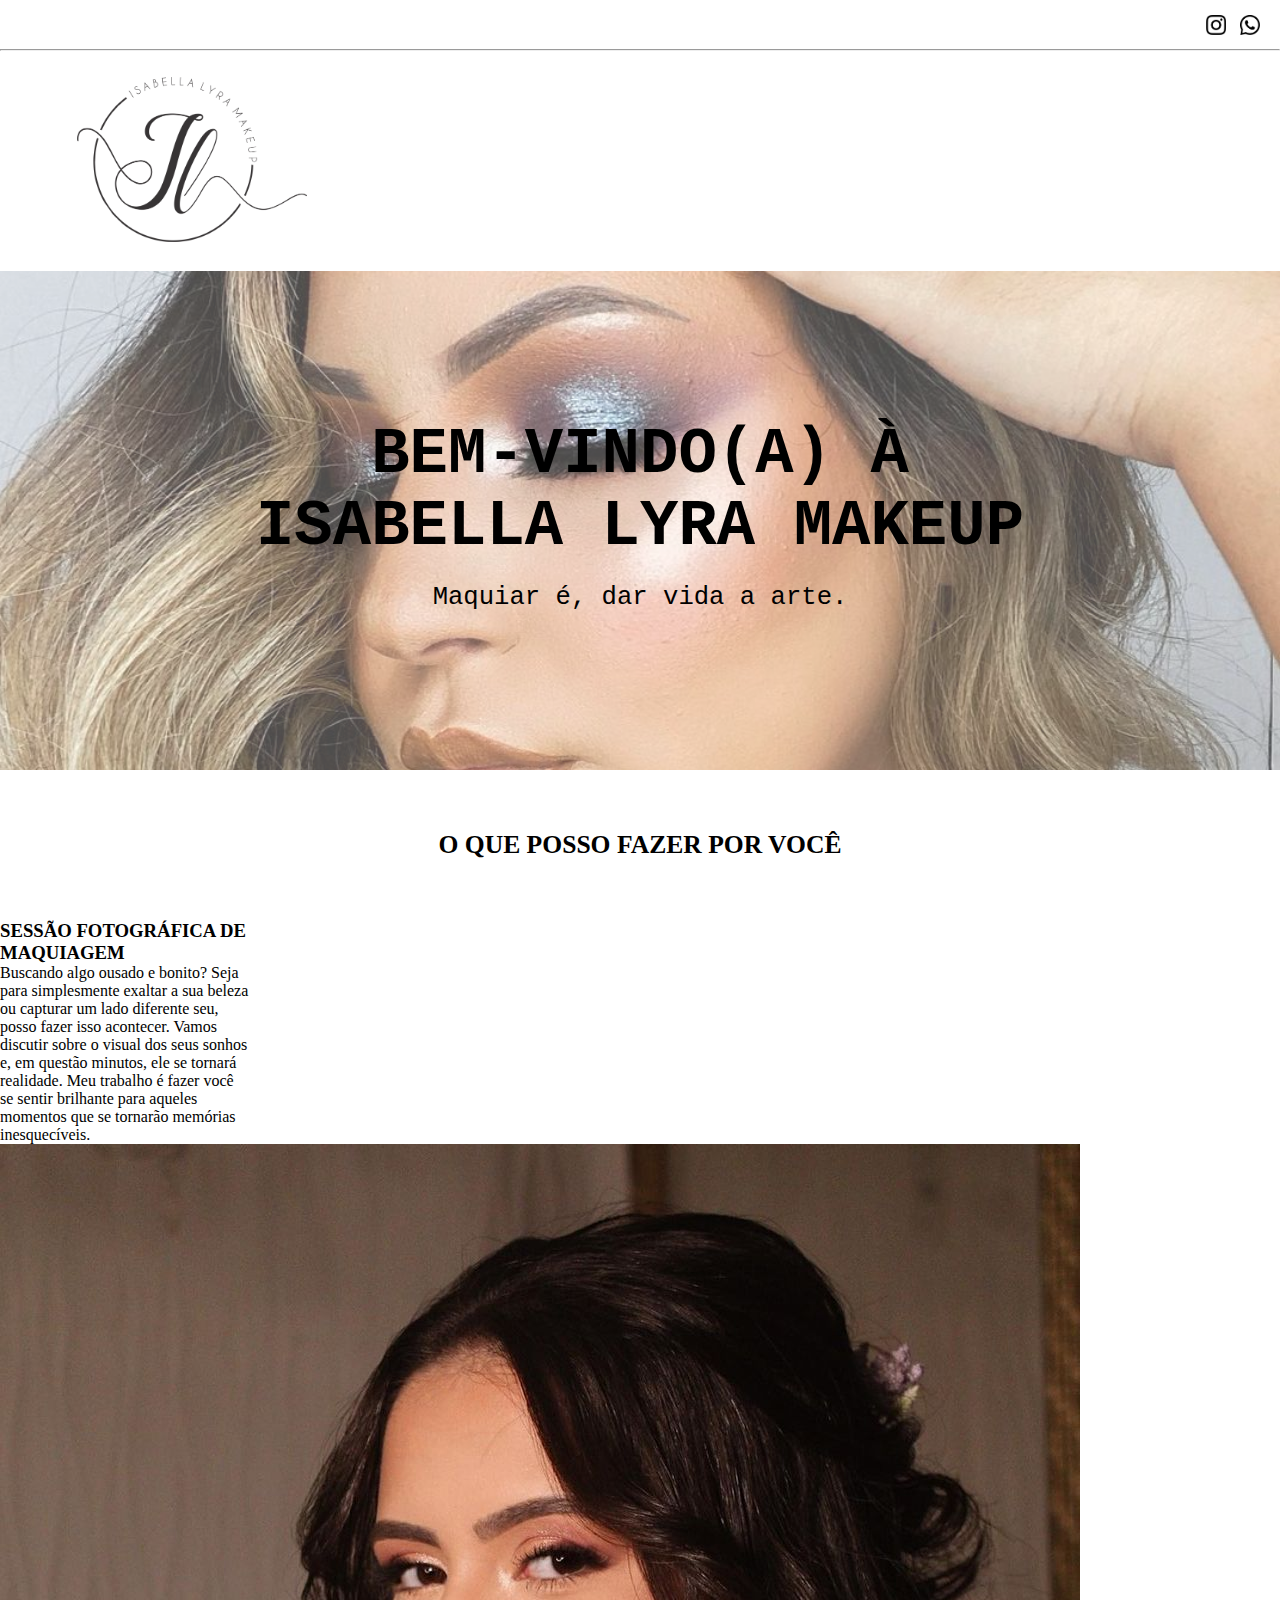
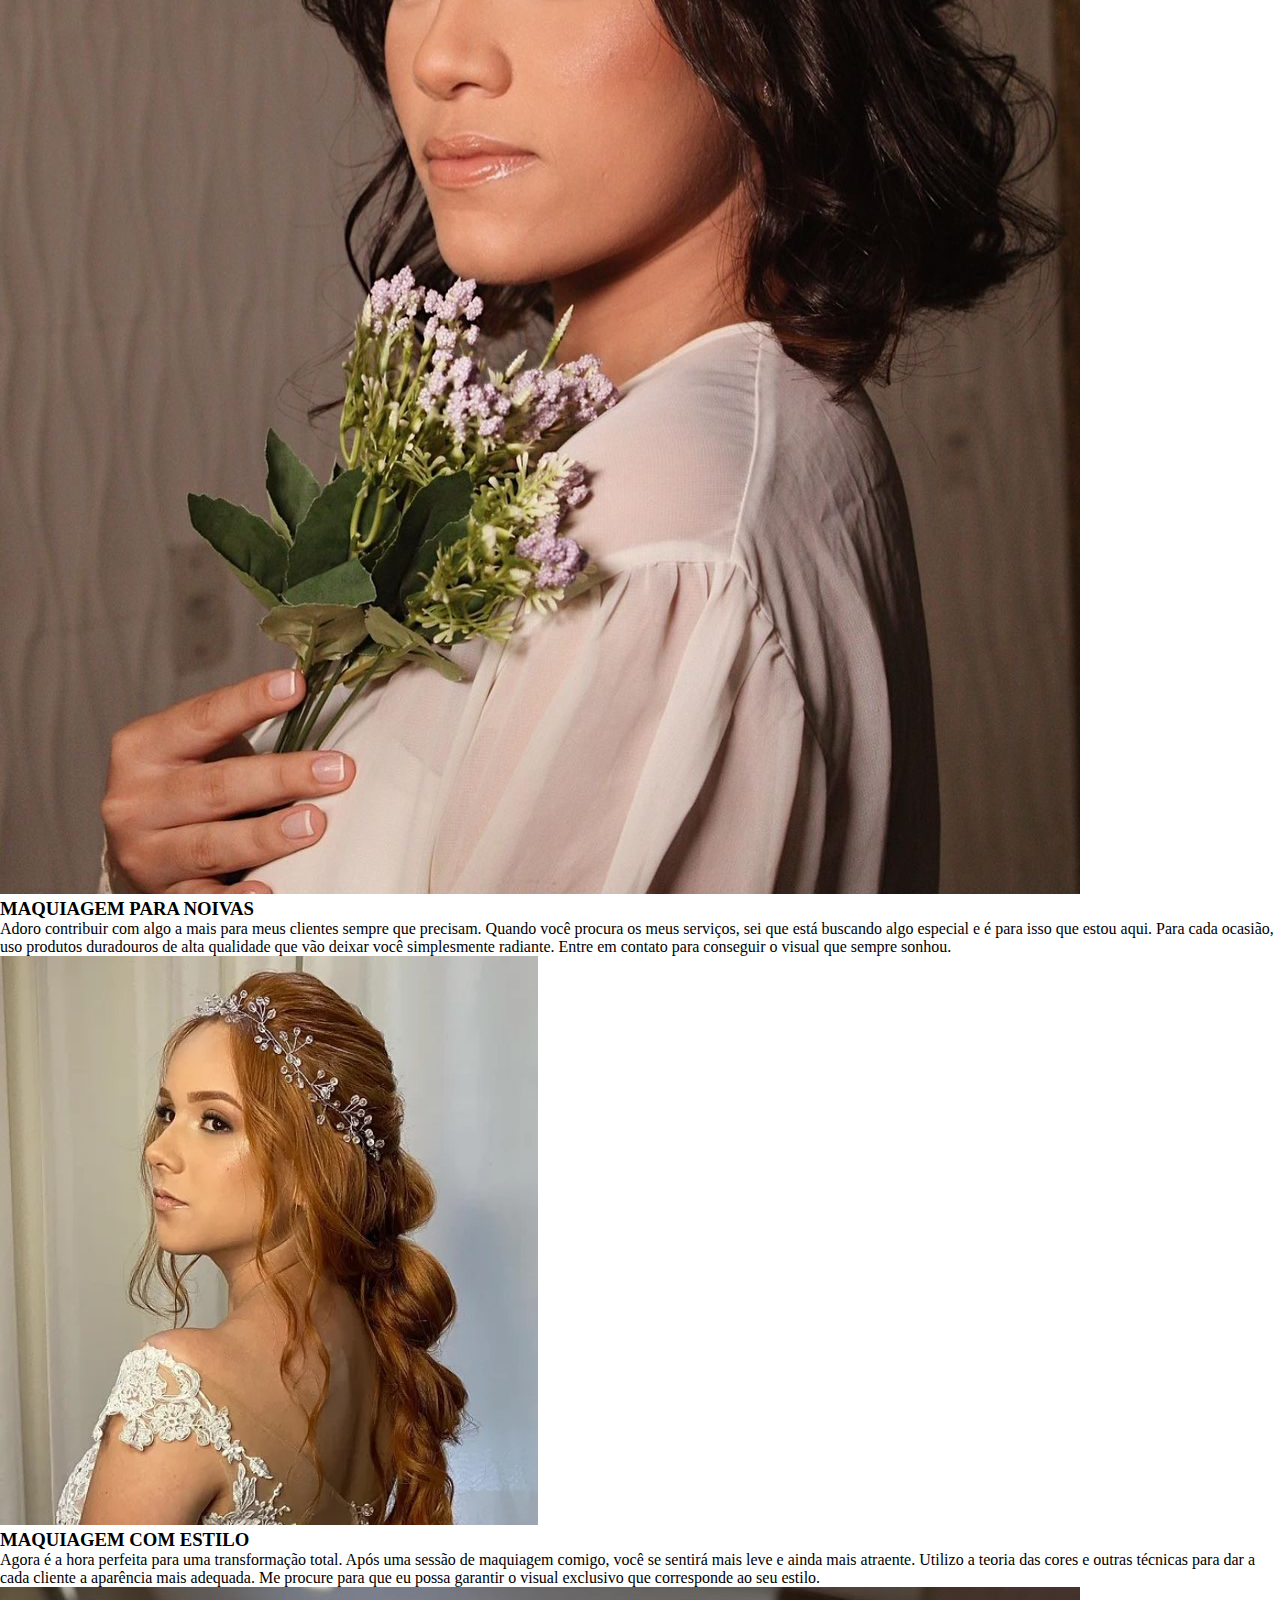
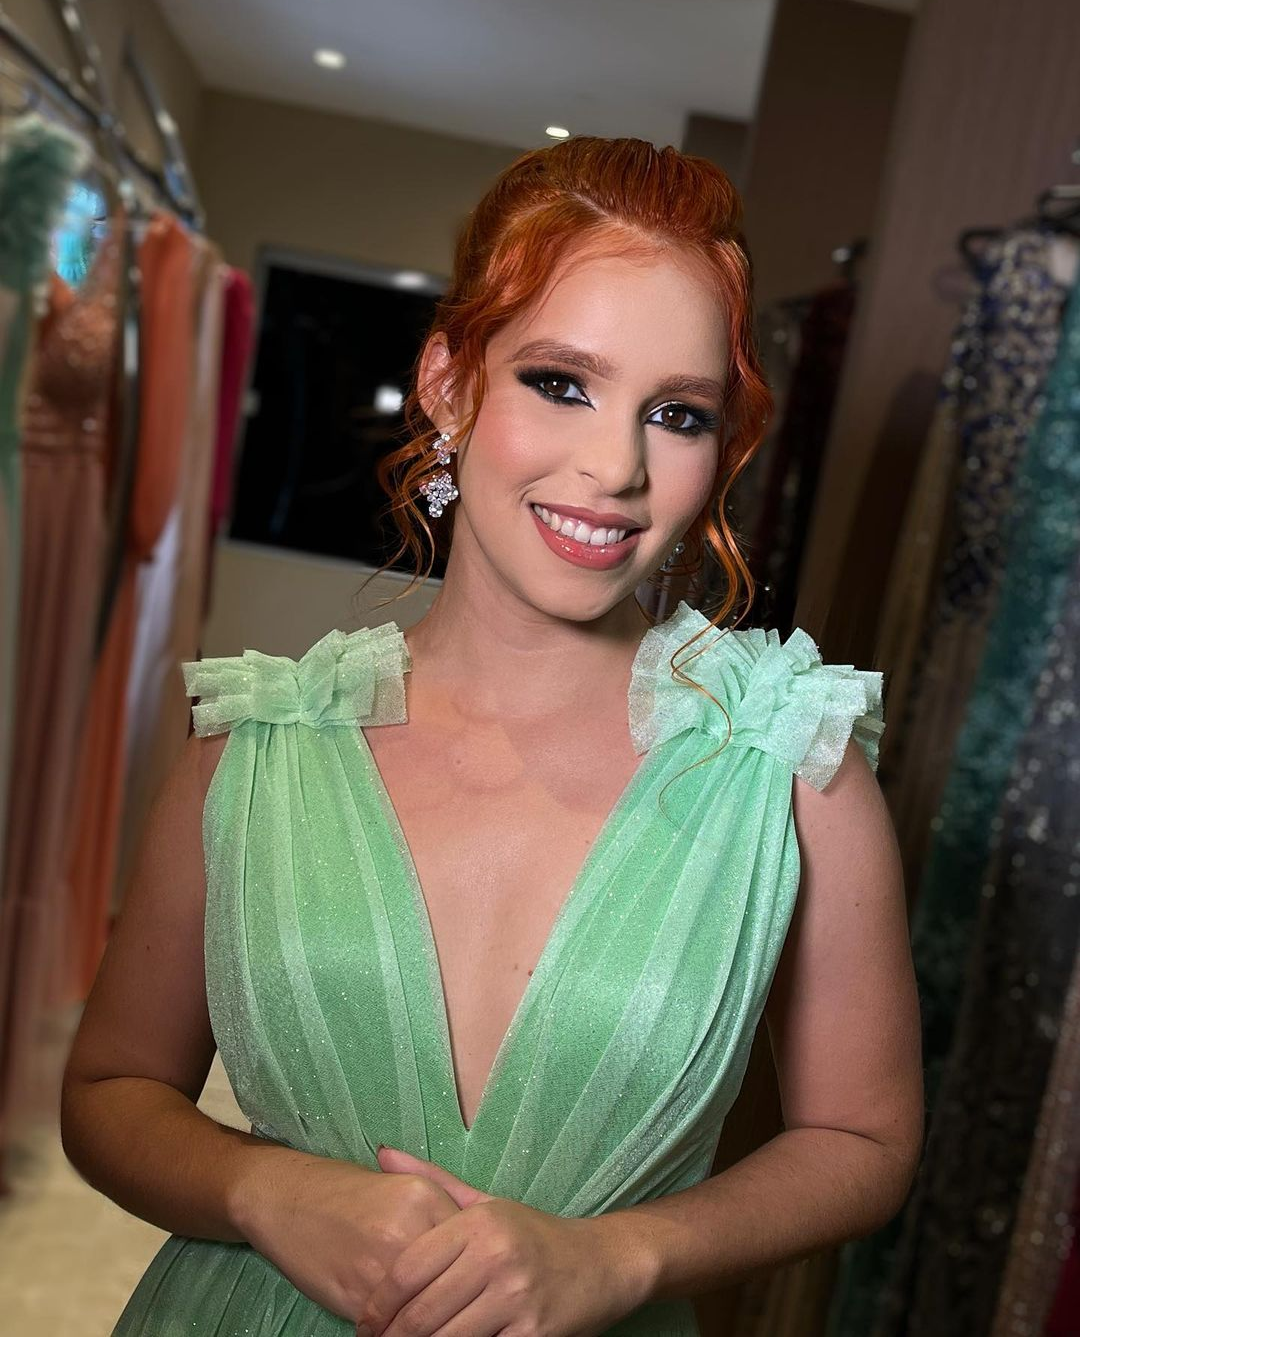
==== index.html @ 8fba2276 "Adicionando arquivos do site" ====
<!DOCTYPE html>
<html lang="pt-BR">
<head>
    <meta charset="UTF-8">
    <meta http-equiv="X-UA-Compatible" content="IE=edge">
    <meta name="viewport" content="width=., initial-scale=1.0">
    <title>Isabella Lyra Makeup</title>
    <link rel="stylesheet" href="/assets/style.css">
</head>
<body>

        <div class="navegacao">
            <a href="https://www.instagram.com/isabellalyramakeup/"><img src="/images/logo-instagram.png" width="20" height="20" alt="logo do instagram"></a>
            <a href="https://api.whatsapp.com/send/?phone=5581986825827&text&type=phone_number&app_absent=0"> <img src="/images/logo-whatsapp.png" width="20" height="20" alt="logo do whatsapp"></a>
        </div>
    
        

        <div>
            <hr>
            <img src="/images/LOGO8.png"  id="logo" alt="Isabella Lyra">
        </div>
        
        <div class="bemvindo">
            <img style="opacity: 70%;" src="/images/imagem1.jpg" alt="maquiagem">
                <div class="textobemvindo">
                    <h1 style="font-size: max(16px, 5vw); margin: 0;" class="textobemvindo">BEM-VINDO(A) À <br> ISABELLA LYRA MAKEUP</h1>
                    <P style="font-size: max(8px, 2vw); margin: 0;" class="textobemvindo">Maquiar é, dar vida a arte.</P>
                </div>
        </div>

        <div class="servicos">
            <div class="titulo">
                <h2 style="font-size: max(8px, 2vw); margin: 0;">O QUE POSSO FAZER POR VOCÊ</h2>
            </div>

            <section class="servico1">
                <div class="servico1-texto">
                    <h3>SESSÃO FOTOGRÁFICA DE MAQUIAGEM</h3>
                    <p>Buscando algo ousado e bonito? Seja para simplesmente exaltar a sua beleza ou capturar um lado diferente seu, posso fazer isso acontecer. Vamos discutir sobre o visual dos seus sonhos e, em questão minutos, ele se tornará realidade. Meu trabalho é fazer você se sentir brilhante para aqueles momentos que se tornarão memórias inesquecíveis.</p>
                </div>
                <div class="servico1-img">
                    <img src="/images/imagem-servico1.jpg" alt="Maquiagem para sessão fotográfica">
                </div>
                </section>

            <section class="servico2">
                <h3>MAQUIAGEM PARA NOIVAS</h3>
                <p>Adoro contribuir com algo a mais para meus clientes sempre que precisam. Quando você procura os meus serviços, sei que está buscando algo especial e é para isso que estou aqui. Para cada ocasião, uso produtos duradouros de alta qualidade que vão deixar você simplesmente radiante. Entre em contato para conseguir o visual que sempre sonhou.</p>
                <img src="/images/imagem-servico2.jpg" alt="Maquiagem para noivas">
            </section>

            <section class="servico3">
                <h3>MAQUIAGEM COM ESTILO</h3>
                <p>Agora é a hora perfeita para uma transformação total. Após uma sessão de maquiagem comigo, você se sentirá mais leve e ainda mais atraente. Utilizo a teoria das cores e outras técnicas para dar a cada cliente a aparência mais adequada. Me procure para que eu possa garantir o visual exclusivo que corresponde ao seu estilo.</p>
                <img src="/images/imagem-servico3.jpg" alt="Maquiagem com estilo">
            </section>            

        </div>

</body>


<script src="/assets/script.js"></script>
</html>
---- assets/style.css ----
*{
    margin: 0;
    padding: 0;
    box-sizing: border-box;
}
body {
    display: flex;
    flex-direction: column;
}

.navegacao {
    margin-left: auto;
    margin-top: 15px;
    margin-right: 15px;
    margin-bottom: 10px;
}

a {
    margin: 5px;
}

#logo {
    margin: 2% 0 2% 6% ; 
    width: 18%;
    height: 18%;
}

.bemvindo img {
    width: 100%;
    position: absolute;
    z-index: -1;
} 

.textobemvindo {
    margin: 10% 0 10% 0;
    padding: 10px;
    font-family: 'Courier New', Courier, monospace;
    text-align: center;
    z-index: 2;
}

.servicos{
    margin: 10px 0 10px 0;
    background-color: rgb(255, 255, 255);
}

.servicos > .titulo {
    margin: 60px;
    text-align: center;
}

/*
.servico1 {
    flex-direction: row;
}*/

.servico1-texto {
    width: 250px;
}

.servico1-img {
    width: 250px;
}
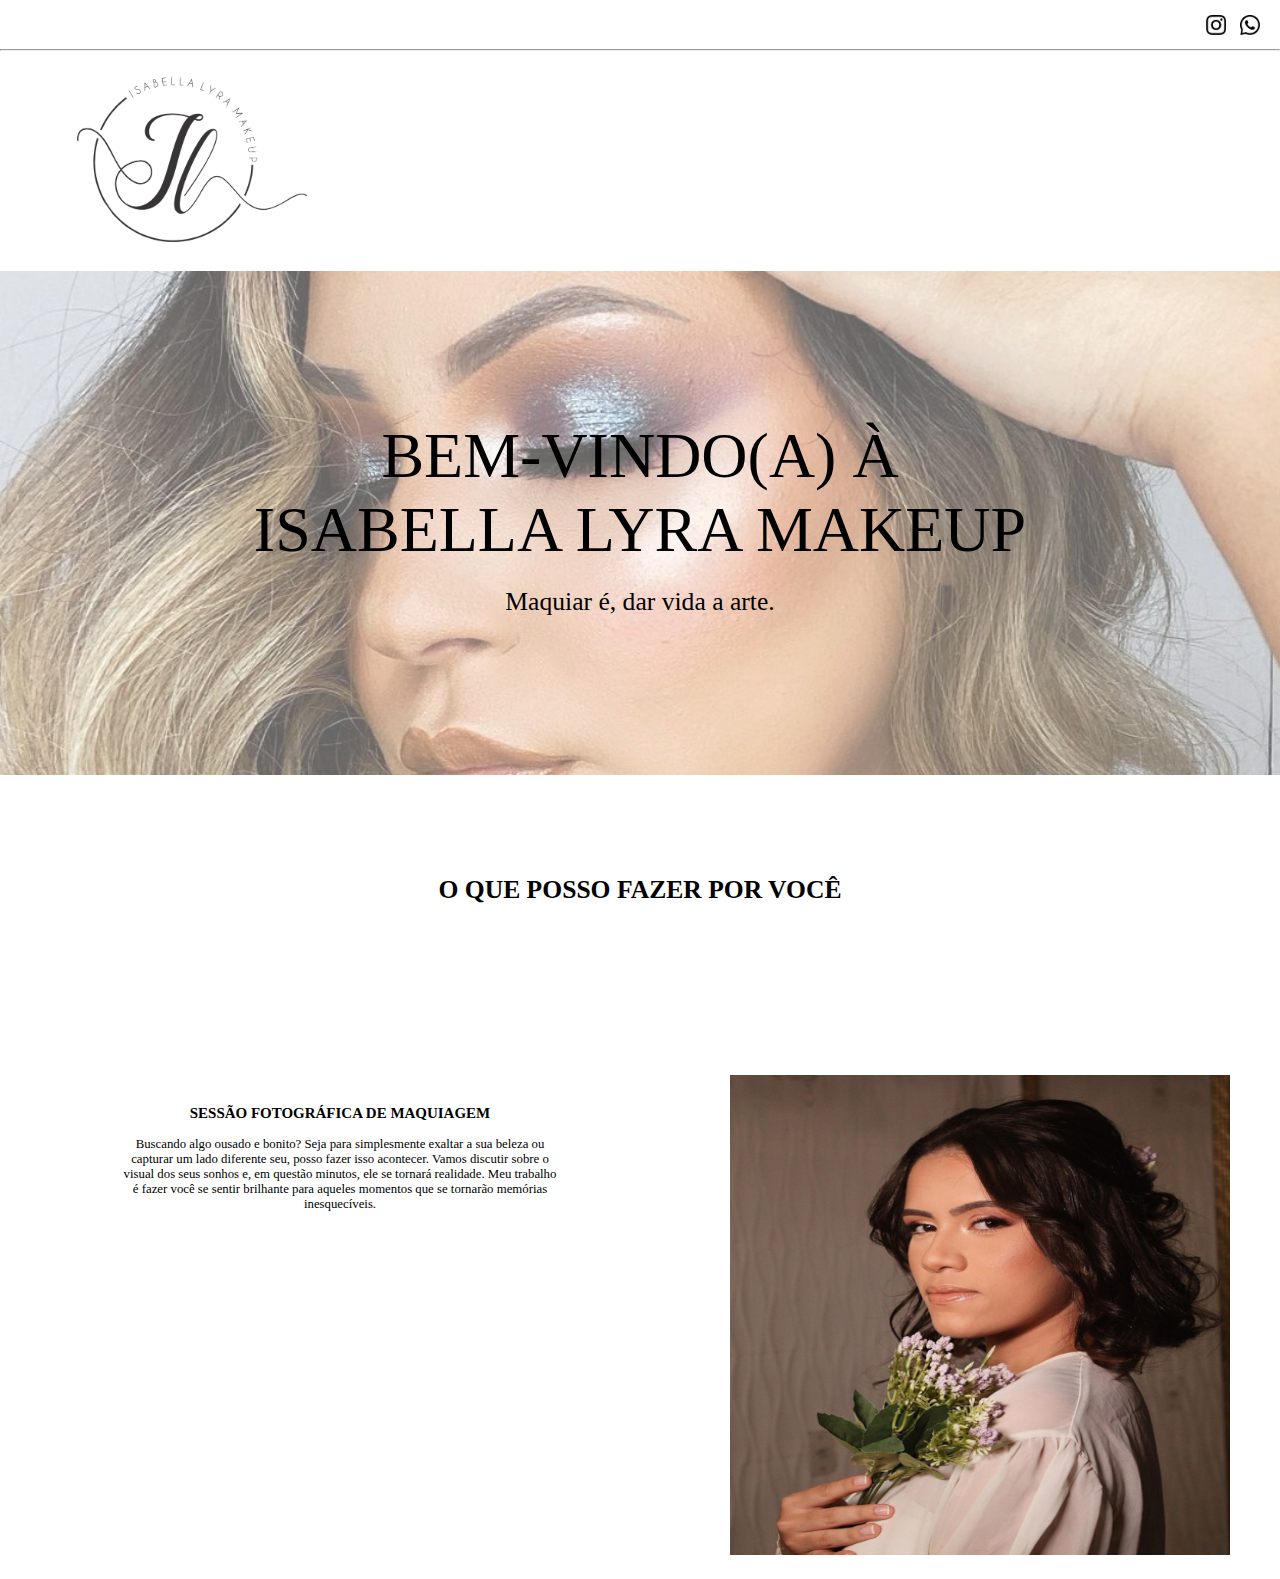
==== commit cc8c20eb: "Ajustando tamanho das imagens" ====
--- a/index.html
+++ b/index.html
@@ -22,7 +22,7 @@
         </div>
         
         <div class="bemvindo">
-            <img style="opacity: 70%;" src="/images/imagem1.jpg" alt="maquiagem">
+            <img style="opacity: 60%;" src="/images/imagem1.jpg" alt="maquiagem">
                 <div class="textobemvindo">
                     <h1 style="font-size: max(16px, 5vw); margin: 0;" class="textobemvindo">BEM-VINDO(A) À <br> ISABELLA LYRA MAKEUP</h1>
                     <P style="font-size: max(8px, 2vw); margin: 0;" class="textobemvindo">Maquiar é, dar vida a arte.</P>
@@ -34,16 +34,23 @@
                 <h2 style="font-size: max(8px, 2vw); margin: 0;">O QUE POSSO FAZER POR VOCÊ</h2>
             </div>
 
-            <section class="servico1">
+            <div class="servico1">
                 <div class="servico1-texto">
-                    <h3>SESSÃO FOTOGRÁFICA DE MAQUIAGEM</h3>
-                    <p>Buscando algo ousado e bonito? Seja para simplesmente exaltar a sua beleza ou capturar um lado diferente seu, posso fazer isso acontecer. Vamos discutir sobre o visual dos seus sonhos e, em questão minutos, ele se tornará realidade. Meu trabalho é fazer você se sentir brilhante para aqueles momentos que se tornarão memórias inesquecíveis.</p>
+                    <h3>
+                        SESSÃO FOTOGRÁFICA DE MAQUIAGEM
+                    </h3>
+                    <br>
+                    <p>
+                        Buscando algo ousado e bonito? Seja para simplesmente exaltar a sua beleza ou capturar um lado diferente seu, posso fazer isso acontecer. 
+                        Vamos discutir sobre o visual dos seus sonhos e, em questão minutos, ele se tornará realidade. 
+                        Meu trabalho é fazer você se sentir brilhante para aqueles momentos que se tornarão memórias inesquecíveis.
+                    </p>
                 </div>
                 <div class="servico1-img">
-                    <img src="/images/imagem-servico1.jpg" alt="Maquiagem para sessão fotográfica">
+                    <img src="/images/imagem-servico1.jpg" alt="Maquiagem para sessão fotográfica";>
                 </div>
-                </section>
-
+            </div>
+<!-- 
             <section class="servico2">
                 <h3>MAQUIAGEM PARA NOIVAS</h3>
                 <p>Adoro contribuir com algo a mais para meus clientes sempre que precisam. Quando você procura os meus serviços, sei que está buscando algo especial e é para isso que estou aqui. Para cada ocasião, uso produtos duradouros de alta qualidade que vão deixar você simplesmente radiante. Entre em contato para conseguir o visual que sempre sonhou.</p>
@@ -54,7 +61,7 @@
                 <h3>MAQUIAGEM COM ESTILO</h3>
                 <p>Agora é a hora perfeita para uma transformação total. Após uma sessão de maquiagem comigo, você se sentirá mais leve e ainda mais atraente. Utilizo a teoria das cores e outras técnicas para dar a cada cliente a aparência mais adequada. Me procure para que eu possa garantir o visual exclusivo que corresponde ao seu estilo.</p>
                 <img src="/images/imagem-servico3.jpg" alt="Maquiagem com estilo">
-            </section>            
+            </section>     -->        
 
         </div>
 
--- a/assets/style.css
+++ b/assets/style.css
@@ -3,6 +3,7 @@
     padding: 0;
     box-sizing: border-box;
 }
+
 body {
     display: flex;
     flex-direction: column;
@@ -34,7 +35,8 @@
 .textobemvindo {
     margin: 10% 0 10% 0;
     padding: 10px;
-    font-family: 'Courier New', Courier, monospace;
+    font-family:serif;
+    font-weight: 10;
     text-align: center;
     z-index: 2;
 }
@@ -42,22 +44,43 @@
 .servicos{
     margin: 10px 0 10px 0;
     background-color: rgb(255, 255, 255);
+    flex-direction: row;
 }
 
 .servicos > .titulo {
-    margin: 60px;
+    margin: 100px;
     text-align: center;
+    font-size: max(16px, 5vw);
 }
 
-/*
 .servico1 {
+    display: flex;
     flex-direction: row;
-}*/
+    text-align: center;
+    height: auto;
+    width: 100%;
+    height: 520px;
+    margin: 20px;
+}
 
 .servico1-texto {
-    width: 250px;
+    font-size: max(6px, 1vw);
+    width: 50%;
+    padding: 100px;
+}
+
+.servico1-texto p {
+    width: 100%;
 }
 
 .servico1-img {
-    width: 250px;
+    padding: 50px;
+    width: 50%;
+}
+
+.servico1-img img {
+    position: relative;
+    padding: 20px;
+    width: 100%;
+    height: 520px;
 }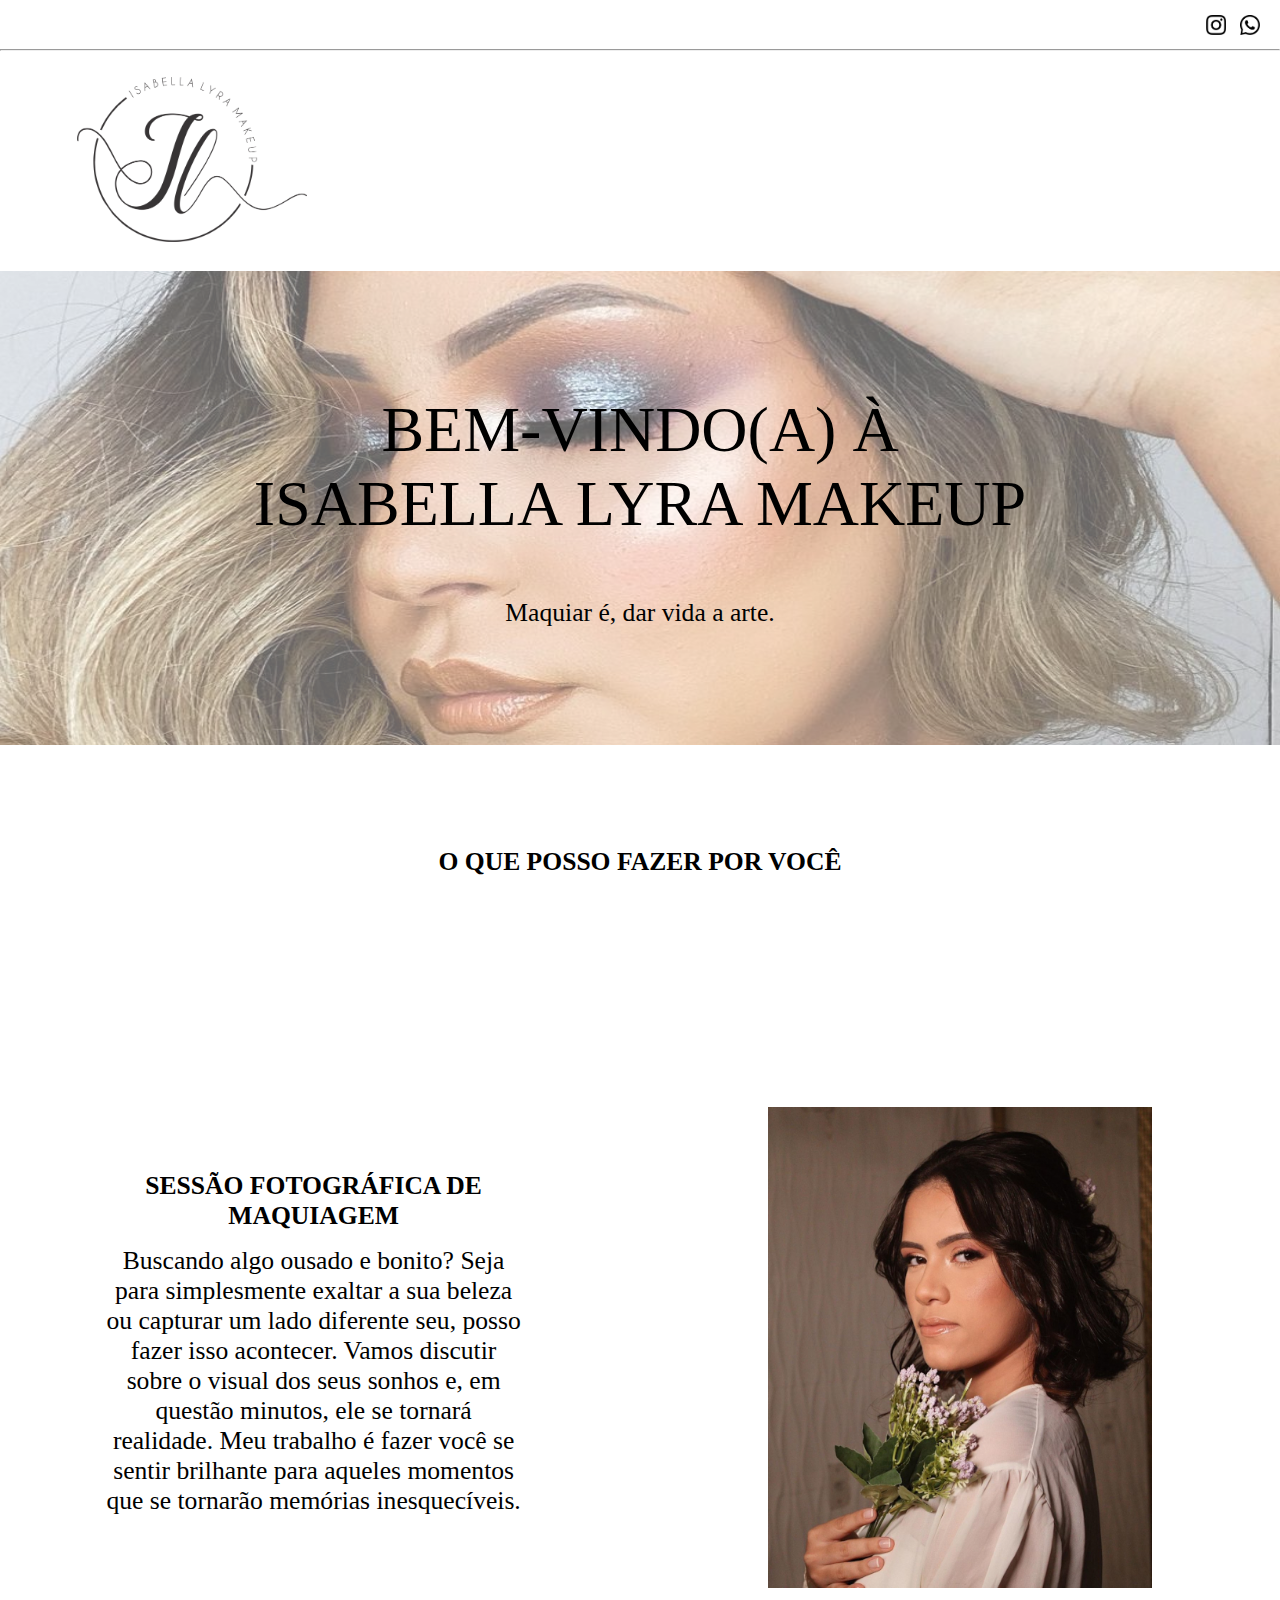
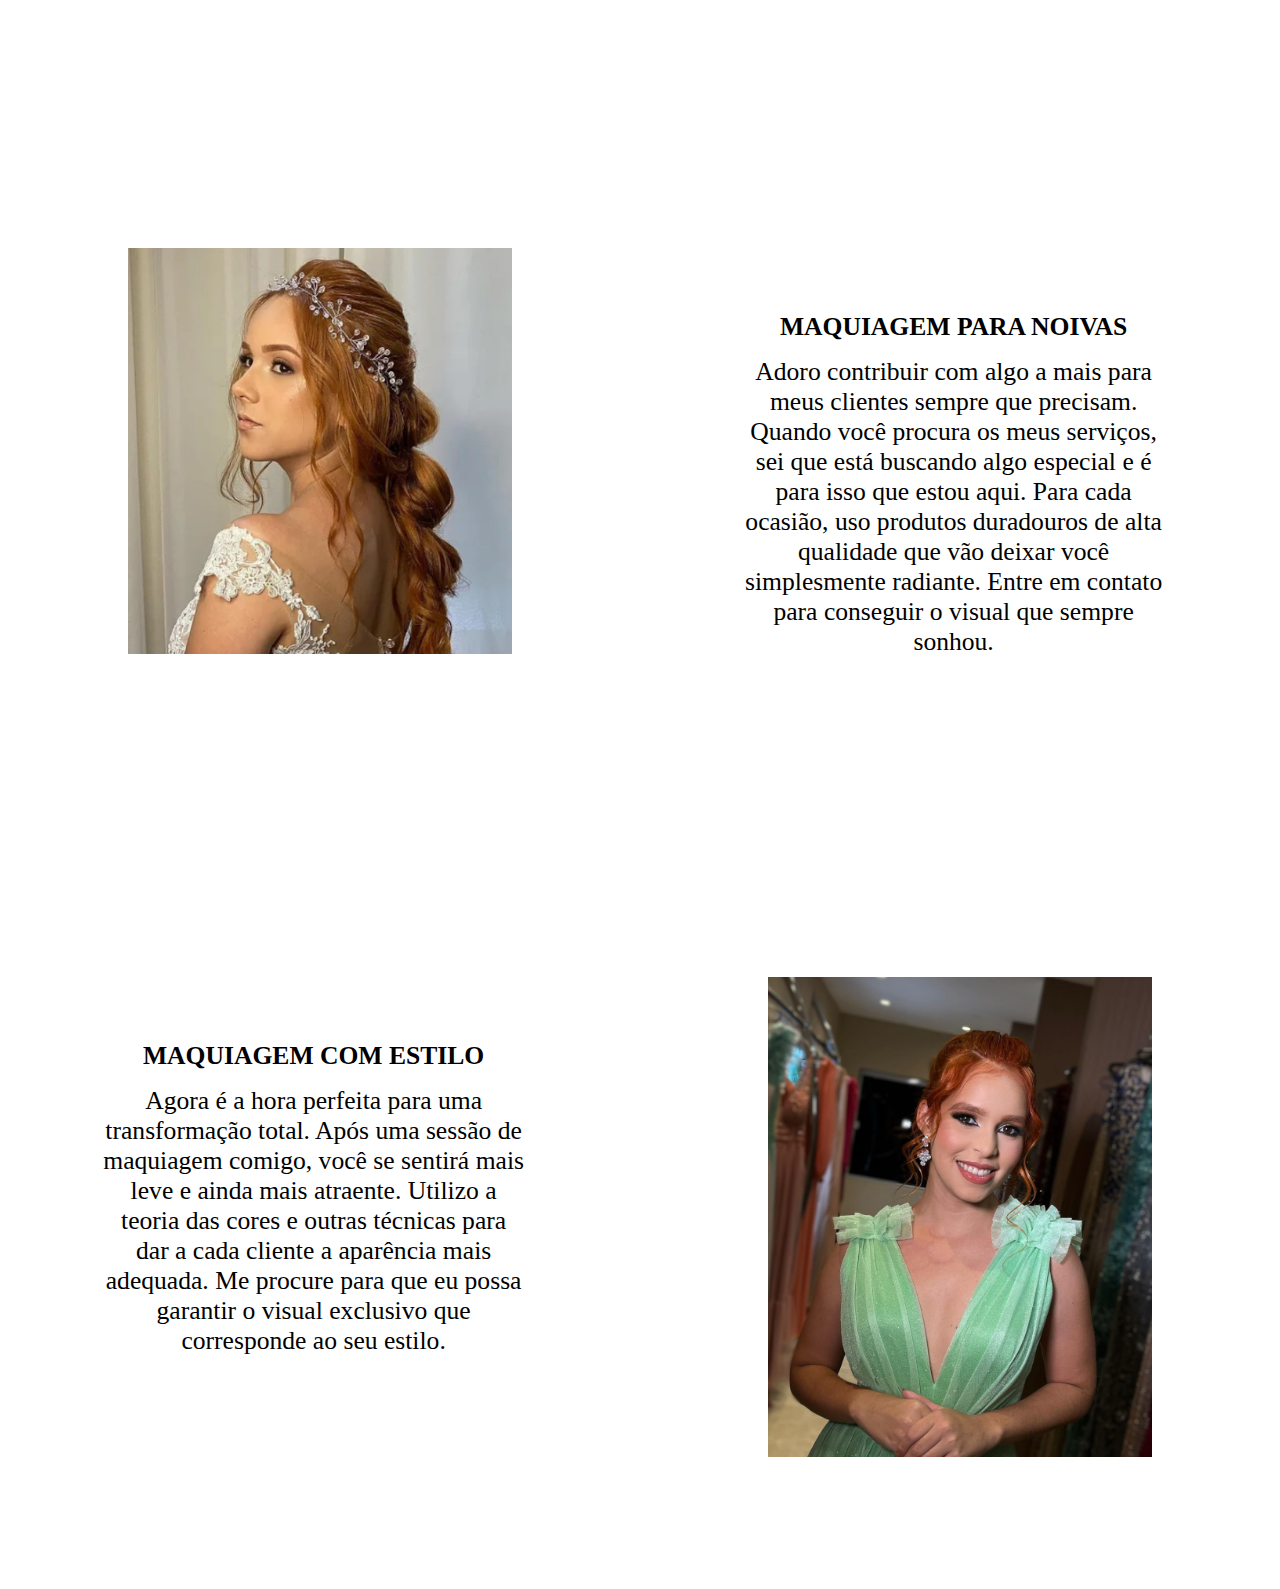
==== commit b769adf7: "ajustando seção de serviços" ====
--- a/index.html
+++ b/index.html
@@ -24,8 +24,8 @@
         <div class="bemvindo">
             <img style="opacity: 60%;" src="/images/imagem1.jpg" alt="maquiagem">
                 <div class="textobemvindo">
-                    <h1 style="font-size: max(16px, 5vw); margin: 0;" class="textobemvindo">BEM-VINDO(A) À <br> ISABELLA LYRA MAKEUP</h1>
-                    <P style="font-size: max(8px, 2vw); margin: 0;" class="textobemvindo">Maquiar é, dar vida a arte.</P>
+                    <h1 style="font-size: max(16px, 5vw);" class="textobemvindo">BEM-VINDO(A) À <br> ISABELLA LYRA MAKEUP</h1>
+                    <P style="font-size: max(8px, 2vw);" class="textobemvindo">Maquiar é, dar vida a arte.</P>
                 </div>
         </div>
 
@@ -50,18 +50,41 @@
                     <img src="/images/imagem-servico1.jpg" alt="Maquiagem para sessão fotográfica";>
                 </div>
             </div>
-<!-- 
+
             <section class="servico2">
-                <h3>MAQUIAGEM PARA NOIVAS</h3>
-                <p>Adoro contribuir com algo a mais para meus clientes sempre que precisam. Quando você procura os meus serviços, sei que está buscando algo especial e é para isso que estou aqui. Para cada ocasião, uso produtos duradouros de alta qualidade que vão deixar você simplesmente radiante. Entre em contato para conseguir o visual que sempre sonhou.</p>
-                <img src="/images/imagem-servico2.jpg" alt="Maquiagem para noivas">
+                <div class="servico2-texto">
+                    <h3>
+                        MAQUIAGEM PARA NOIVAS
+                    </h3>
+                    <br>
+                    <p>Adoro contribuir com algo a mais para meus clientes sempre que precisam. 
+                        Quando você procura os meus serviços, sei que está buscando algo especial e é para isso que estou aqui. 
+                        Para cada ocasião, uso produtos duradouros de alta qualidade que vão deixar você simplesmente radiante. 
+                        Entre em contato para conseguir o visual que sempre sonhou.
+                    </p>
+                </div>
+                <div class="servico2-img">
+                    <img src="/images/imagem-servico2.jpg" alt="Maquiagem para noivas">
+                </div>
             </section>
 
             <section class="servico3">
-                <h3>MAQUIAGEM COM ESTILO</h3>
-                <p>Agora é a hora perfeita para uma transformação total. Após uma sessão de maquiagem comigo, você se sentirá mais leve e ainda mais atraente. Utilizo a teoria das cores e outras técnicas para dar a cada cliente a aparência mais adequada. Me procure para que eu possa garantir o visual exclusivo que corresponde ao seu estilo.</p>
-                <img src="/images/imagem-servico3.jpg" alt="Maquiagem com estilo">
-            </section>     -->        
+                <div class="servico3-texto">
+                    <h3>
+                        MAQUIAGEM COM ESTILO
+                    </h3>
+                    <br>
+                    <p>Agora é a hora perfeita para uma transformação total. 
+                        Após uma sessão de maquiagem comigo, você se sentirá mais leve e ainda mais atraente. 
+                        Utilizo a teoria das cores e outras técnicas para dar a cada cliente a aparência mais adequada. 
+                        Me procure para que eu possa garantir o visual exclusivo que corresponde ao seu estilo.
+                    </p>
+                </div>
+
+                <div class="servico3-img">
+                    <img src="/images/imagem-servico3.jpg" alt="Maquiagem com estilo">
+                </div>
+            </section>    
 
         </div>
 
--- a/assets/style.css
+++ b/assets/style.css
@@ -26,29 +26,37 @@
     height: 18%;
 }
 
+.bemvindo {
+    display: flex;
+    flex-direction: column;
+    text-align: center;
+    width: 100%;
+    height: max(140px, 37vw);
+}
+
 .bemvindo img {
-    width: 100%;
     position: absolute;
     z-index: -1;
+    width: 100%;
+    height: max(140px, 37vw);
 } 
 
 .textobemvindo {
-    margin: 10% 0 10% 0;
-    padding: 10px;
+    position: relative;
+    text-align: center;
     font-family:serif;
     font-weight: 10;
-    text-align: center;
     z-index: 2;
+    margin: 5%;
 }
 
 .servicos{
-    margin: 10px 0 10px 0;
     background-color: rgb(255, 255, 255);
     flex-direction: row;
 }
 
 .servicos > .titulo {
-    margin: 100px;
+    margin: 8%;
     text-align: center;
     font-size: max(16px, 5vw);
 }
@@ -57,30 +65,93 @@
     display: flex;
     flex-direction: row;
     text-align: center;
-    height: auto;
     width: 100%;
-    height: 520px;
-    margin: 20px;
 }
 
 .servico1-texto {
     font-size: max(6px, 1vw);
+    font-family: serif;
+    font-weight:200 ;
     width: 50%;
-    padding: 100px;
+    padding: 15% 9% 15% 8%;
 }
 
+.servico1-texto h3 {
+    width: 100%;
+    font-size: max(6px, 2vw);
+}
 .servico1-texto p {
+    width: 100%;
+    font-size: max(6px, 2vw);
+}
+
+.servico1-img {
+    width: 50%;
+    padding: max(35px, 10vw);
+}
+
+.servico1-img img {
     width: 100%;
 }
 
-.servico1-img {
-    padding: 50px;
-    width: 50%;
+.servico2 {
+    display: flex;
+    flex-direction: row-reverse;
+    text-align: center;
+    width: 100%;
 }
 
-.servico1-img img {
-    position: relative;
-    padding: 20px;
+.servico2-texto {
+    font-size: max(6px, 1vw);
+    width: 50%;
+    padding: 15% 9% 15% 8%;
+}
+
+.servico2-texto h3 {
     width: 100%;
-    height: 520px;
+    font-size: max(6px, 2vw);
+}
+.servico2-texto p {
+    width: 100%;
+    font-size: max(6px, 2vw);
+}
+
+.servico2-img {
+    width: 50%;
+    padding: max(35px, 10vw);
+}
+
+.servico2-img img {
+    width: 100%;
+}
+
+.servico3 {
+    display: flex;
+    flex-direction: row;
+    text-align: center;
+    width: 100%;
+}
+
+.servico3-texto {
+    font-size: max(6px, 1vw);
+    width: 50%;
+    padding: 15% 9% 15% 8%;
+}
+
+.servico3-texto h3 {
+    width: 100%;
+    font-size: max(6px, 2vw);
+}
+.servico3-texto p {
+    width: 100%;
+    font-size: max(6px, 2vw);
+}
+
+.servico3-img {
+    width: 50%;
+    padding: max(35px, 10vw);
+}
+
+.servico3-img img {
+    width: 100%;
 }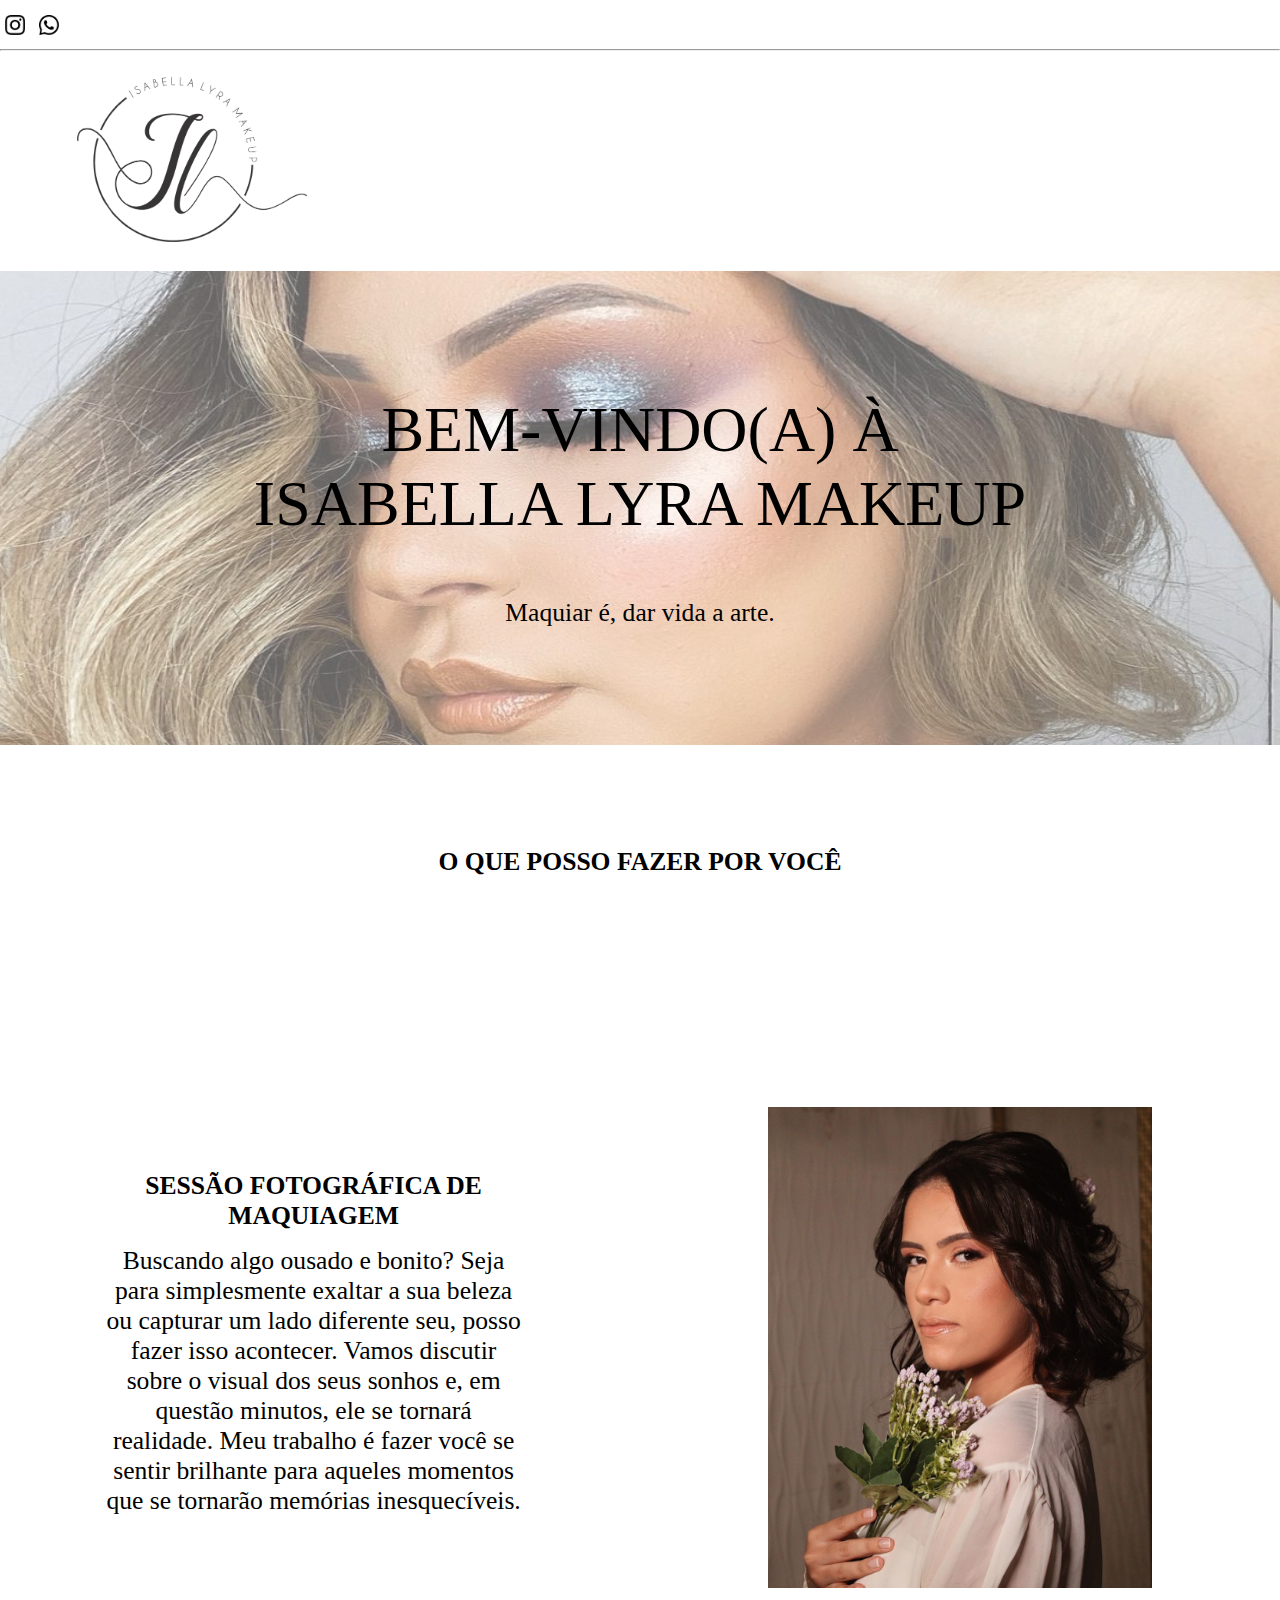
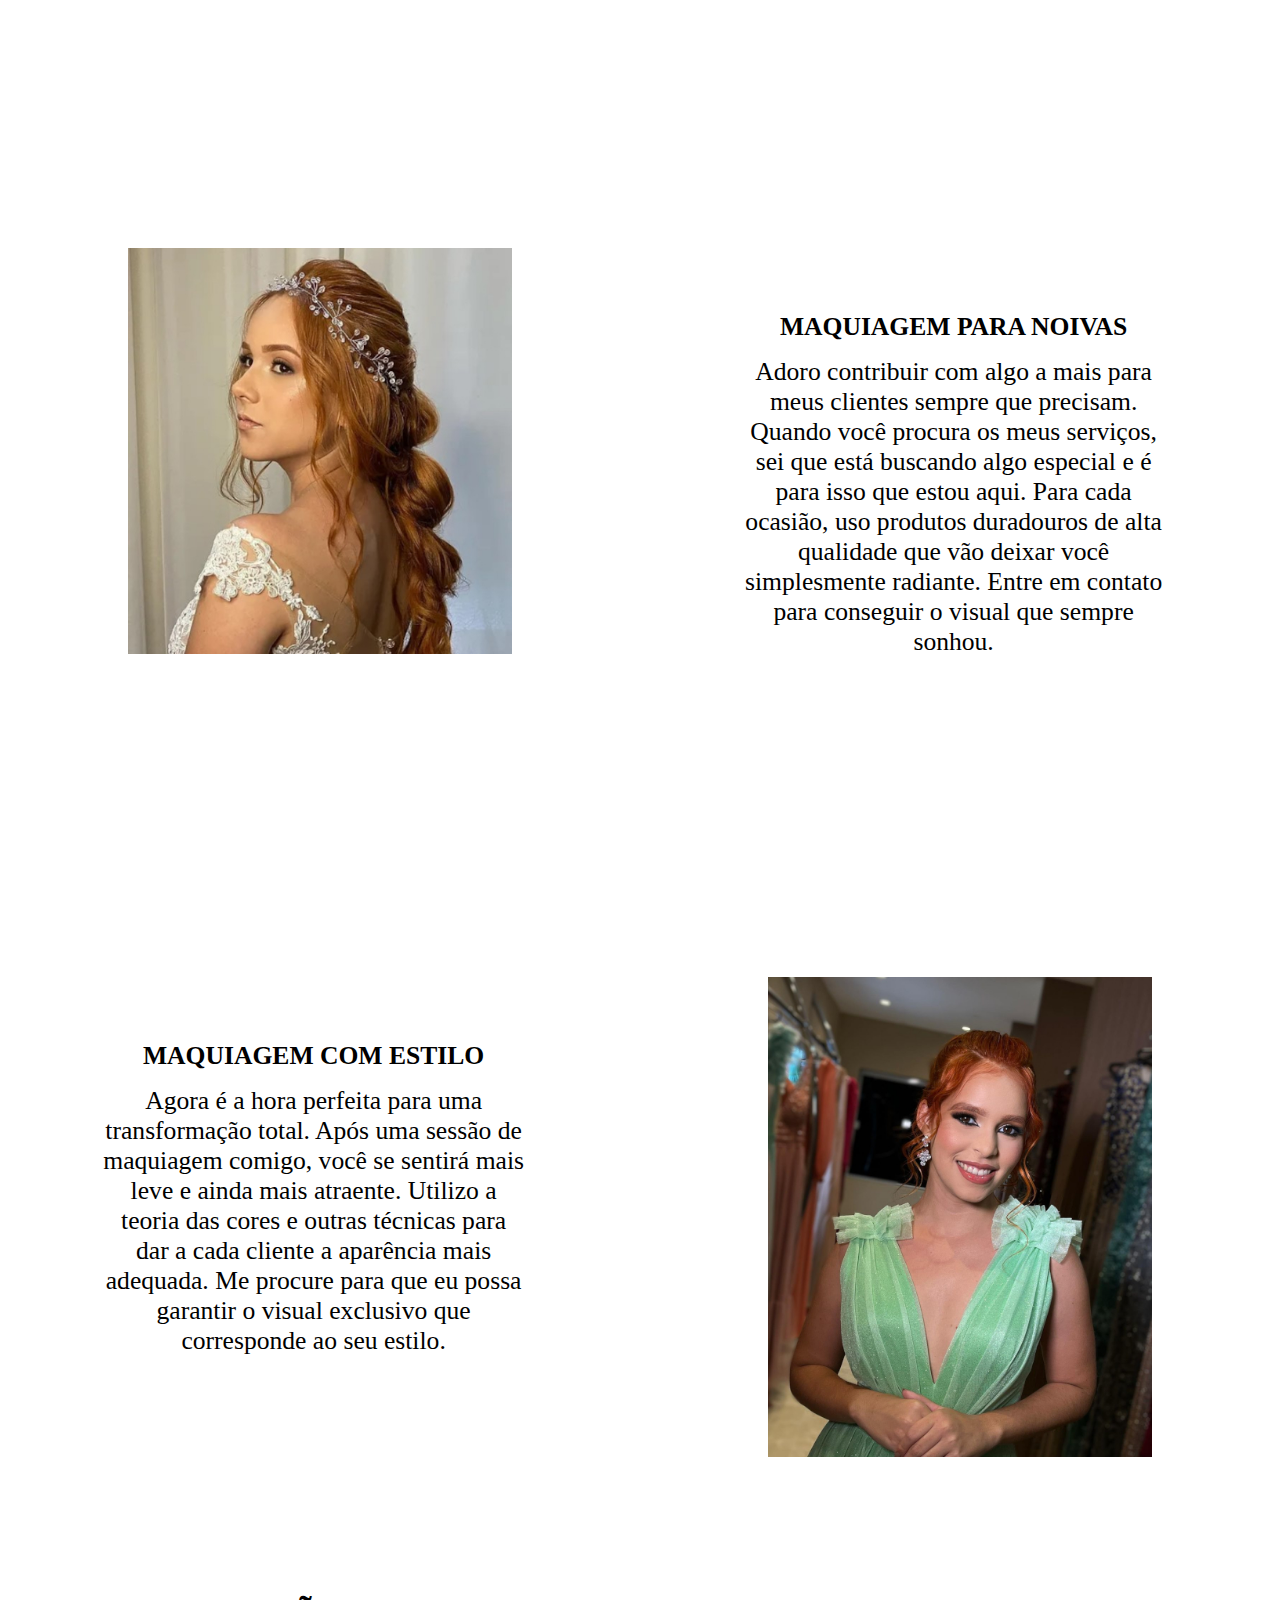
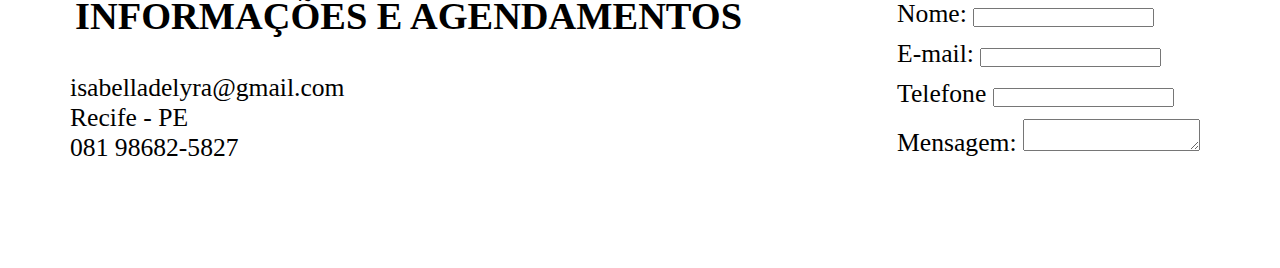
==== commit 15fd28ac: "adicionando o footer" ====
--- a/index.html
+++ b/index.html
@@ -8,14 +8,13 @@
     <link rel="stylesheet" href="/assets/style.css">
 </head>
 <body>
-
+    <header>
         <div class="navegacao">
             <a href="https://www.instagram.com/isabellalyramakeup/"><img src="/images/logo-instagram.png" width="20" height="20" alt="logo do instagram"></a>
             <a href="https://api.whatsapp.com/send/?phone=5581986825827&text&type=phone_number&app_absent=0"> <img src="/images/logo-whatsapp.png" width="20" height="20" alt="logo do whatsapp"></a>
         </div>
-    
-        
-
+    </header>
+    <main>
         <div>
             <hr>
             <img src="/images/LOGO8.png"  id="logo" alt="Isabella Lyra">
@@ -87,7 +86,41 @@
             </section>    
 
         </div>
+    </main>
+    <footer>
+        <div class="informacoes">
+            
+            <h2>INFORMAÇÕES E AGENDAMENTOS</h2>
+            <br>
+            <p>   
+                isabelladelyra@gmail.com
+                <br>
+                Recife - PE
+                <br>
+                081 98682-5827
+            </p>
+        </div>
 
+        <div class="formulario">
+            <form action="">
+                <div>
+                    <label for="nome">Nome:</label>
+                    <input type="text" id="nome" />
+                </div>
+                <div>
+                    <label for="email">E-mail:</label>
+                    <input type="email" id="email" />
+                </div>
+                <div>
+                    <label for="telefone">Telefone</label>
+                    <input type="tel" id="telefone" />
+                </div>
+                <div>
+                    <label for="msg">Mensagem:</label>
+                    <textarea id="msg"></textarea>
+            </form>
+        </div>
+    </footer>
 </body>
 
 
--- a/assets/style.css
+++ b/assets/style.css
@@ -154,4 +154,22 @@
 
 .servico3-img img {
     width: 100%;
-}+}
+
+footer {
+    display: flex;
+    flex-direction: row;
+    font-family: serif;
+    font-size: max(1px, 2vw);
+    justify-content: space-around;
+    margin-bottom: 100px;
+}
+
+.informacoes > h2 {
+    margin: 5px;
+}
+
+form > div {
+    margin: 10px;
+}
+
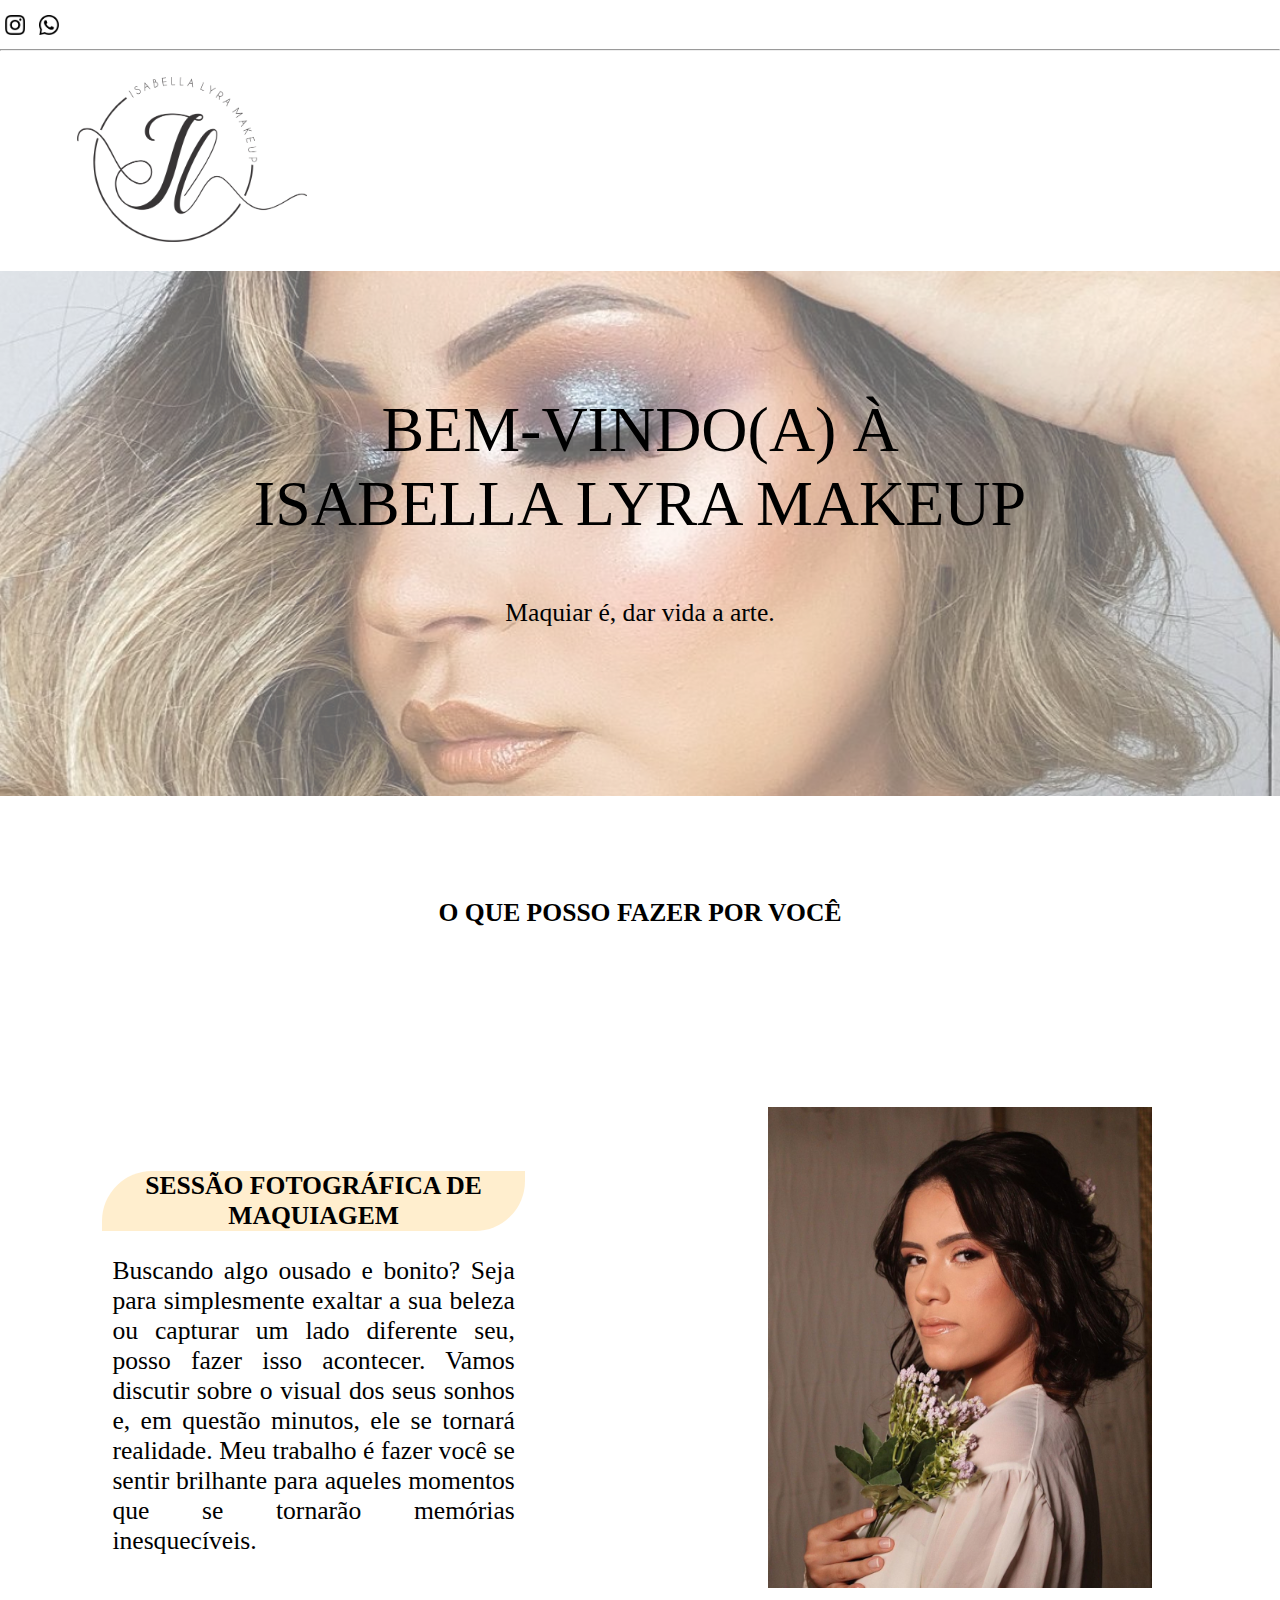
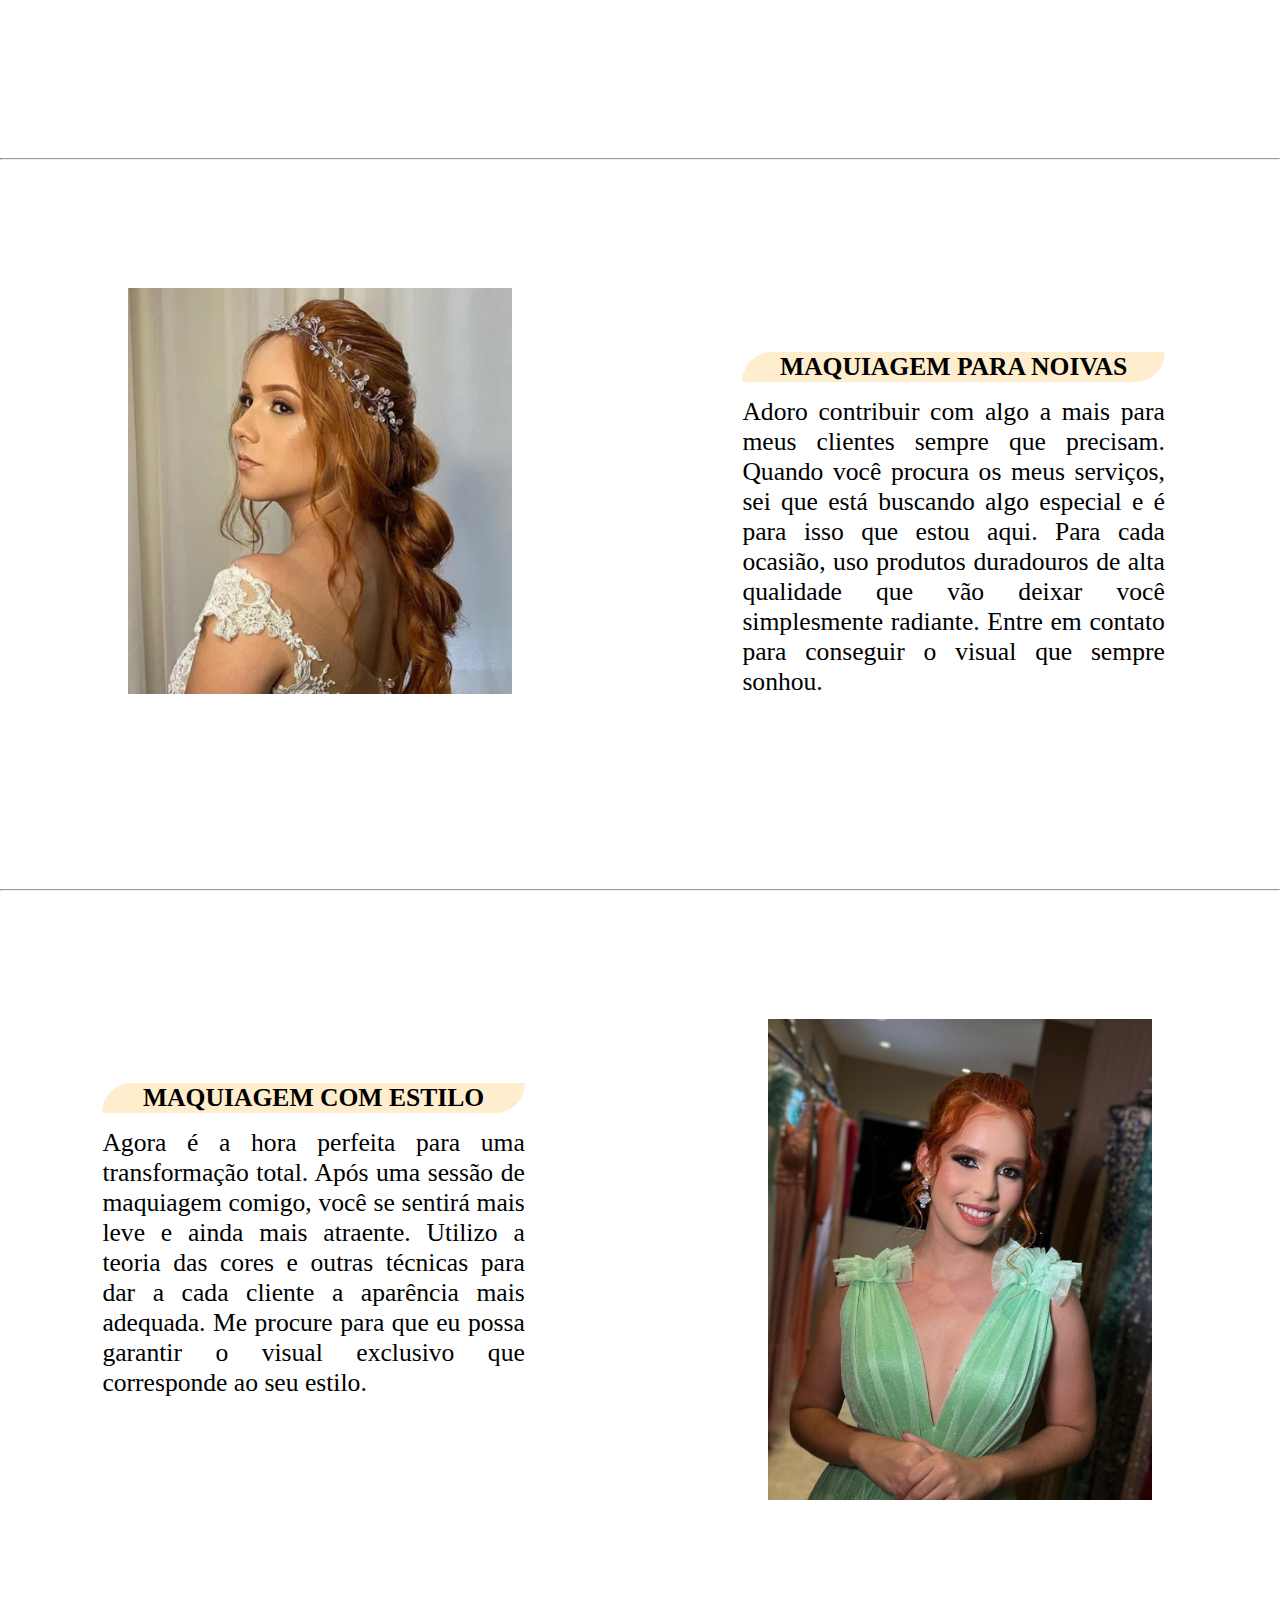
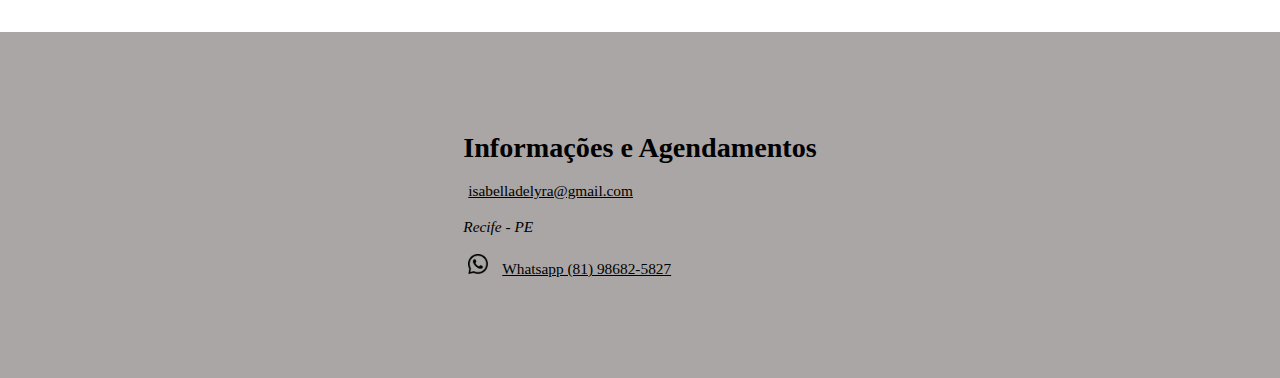
==== commit 1f605887: "Finalizando" ====
--- a/index.html
+++ b/index.html
@@ -27,7 +27,6 @@
                     <P style="font-size: max(8px, 2vw);" class="textobemvindo">Maquiar é, dar vida a arte.</P>
                 </div>
         </div>
-
         <div class="servicos">
             <div class="titulo">
                 <h2 style="font-size: max(8px, 2vw); margin: 0;">O QUE POSSO FAZER POR VOCÊ</h2>
@@ -49,7 +48,7 @@
                     <img src="/images/imagem-servico1.jpg" alt="Maquiagem para sessão fotográfica";>
                 </div>
             </div>
-
+<hr>
             <section class="servico2">
                 <div class="servico2-texto">
                     <h3>
@@ -66,7 +65,7 @@
                     <img src="/images/imagem-servico2.jpg" alt="Maquiagem para noivas">
                 </div>
             </section>
-
+<hr>
             <section class="servico3">
                 <div class="servico3-texto">
                     <h3>
@@ -89,36 +88,16 @@
     </main>
     <footer>
         <div class="informacoes">
+            <h2>Informações e Agendamentos</h2>
+            <br> 
+            <a href="mailto:isabelladelyra@gmail.com">isabelladelyra@gmail.com</a>
+            <br>
+            <br>
+            <address>Recife - PE</address>
+            <br>
+            <a href="https://api.whatsapp.com/send/?phone=5581986825827&text&type=phone_number&app_absent=0"> <img src="/images/logo-whatsapp.png" width="20" height="20" alt="logo do whatsapp"></a>
+            <a href="tel:+5581986825827">Whatsapp (81) 98682-5827</a>
             
-            <h2>INFORMAÇÕES E AGENDAMENTOS</h2>
-            <br>
-            <p>   
-                isabelladelyra@gmail.com
-                <br>
-                Recife - PE
-                <br>
-                081 98682-5827
-            </p>
-        </div>
-
-        <div class="formulario">
-            <form action="">
-                <div>
-                    <label for="nome">Nome:</label>
-                    <input type="text" id="nome" />
-                </div>
-                <div>
-                    <label for="email">E-mail:</label>
-                    <input type="email" id="email" />
-                </div>
-                <div>
-                    <label for="telefone">Telefone</label>
-                    <input type="tel" id="telefone" />
-                </div>
-                <div>
-                    <label for="msg">Mensagem:</label>
-                    <textarea id="msg"></textarea>
-            </form>
         </div>
     </footer>
 </body>
--- a/assets/style.css
+++ b/assets/style.css
@@ -31,14 +31,14 @@
     flex-direction: column;
     text-align: center;
     width: 100%;
-    height: max(140px, 37vw);
+    height: max(140px, 41vw);
 }
 
 .bemvindo img {
     position: absolute;
     z-index: -1;
     width: 100%;
-    height: max(140px, 37vw);
+    height: max(140px, 41vw);
 } 
 
 .textobemvindo {
@@ -52,11 +52,10 @@
 
 .servicos{
     background-color: rgb(255, 255, 255);
-    flex-direction: row;
 }
 
 .servicos > .titulo {
-    margin: 8%;
+    margin: 8% 4% 4% 4%;
     text-align: center;
     font-size: max(16px, 5vw);
 }
@@ -64,6 +63,7 @@
 .servico1 {
     display: flex;
     flex-direction: row;
+    justify-content: space-around;
     text-align: center;
     width: 100%;
 }
@@ -71,18 +71,23 @@
 .servico1-texto {
     font-size: max(6px, 1vw);
     font-family: serif;
-    font-weight:200 ;
+    font-weight: 200;
     width: 50%;
     padding: 15% 9% 15% 8%;
 }
 
 .servico1-texto h3 {
+    background-color: rgba(255, 237, 202, 0.932);
+    border-radius: 50px 0 50px 0;
     width: 100%;
     font-size: max(6px, 2vw);
 }
 .servico1-texto p {
+    text-align: justify;
     width: 100%;
     font-size: max(6px, 2vw);
+    border-radius: 10px;
+    padding: 10px;
 }
 
 .servico1-img {
@@ -108,10 +113,13 @@
 }
 
 .servico2-texto h3 {
+    background-color: rgba(255, 237, 202, 0.932);
+    border-radius: 50px 0 50px 0;
     width: 100%;
     font-size: max(6px, 2vw);
 }
 .servico2-texto p {
+    text-align: justify;
     width: 100%;
     font-size: max(6px, 2vw);
 }
@@ -139,10 +147,13 @@
 }
 
 .servico3-texto h3 {
+    background-color: rgba(255, 237, 202, 0.932);
+    border-radius: 50px 0 50px 0;
     width: 100%;
     font-size: max(6px, 2vw);
 }
 .servico3-texto p {
+    text-align: justify;
     width: 100%;
     font-size: max(6px, 2vw);
 }
@@ -159,17 +170,20 @@
 footer {
     display: flex;
     flex-direction: row;
-    font-family: serif;
-    font-size: max(1px, 2vw);
-    justify-content: space-around;
-    margin-bottom: 100px;
+    background-color: rgb(170, 166, 166);
+    color: rgb(0, 0, 0);
+    justify-content:space-around ;
+    font-family: serif ; 
+    font-weight: 200;
+    padding: 100px ;
 }
 
 .informacoes > h2 {
-    margin: 5px;
+    border-radius: 5px;
+    font-size: max(20px, 2.2vw);
 }
 
-form > div {
-    margin: 10px;
+.informacoes > address, a, label{
+    font-size: max(15px, 1.2vw);
+    color: rgb(0, 0, 0);
 }
-
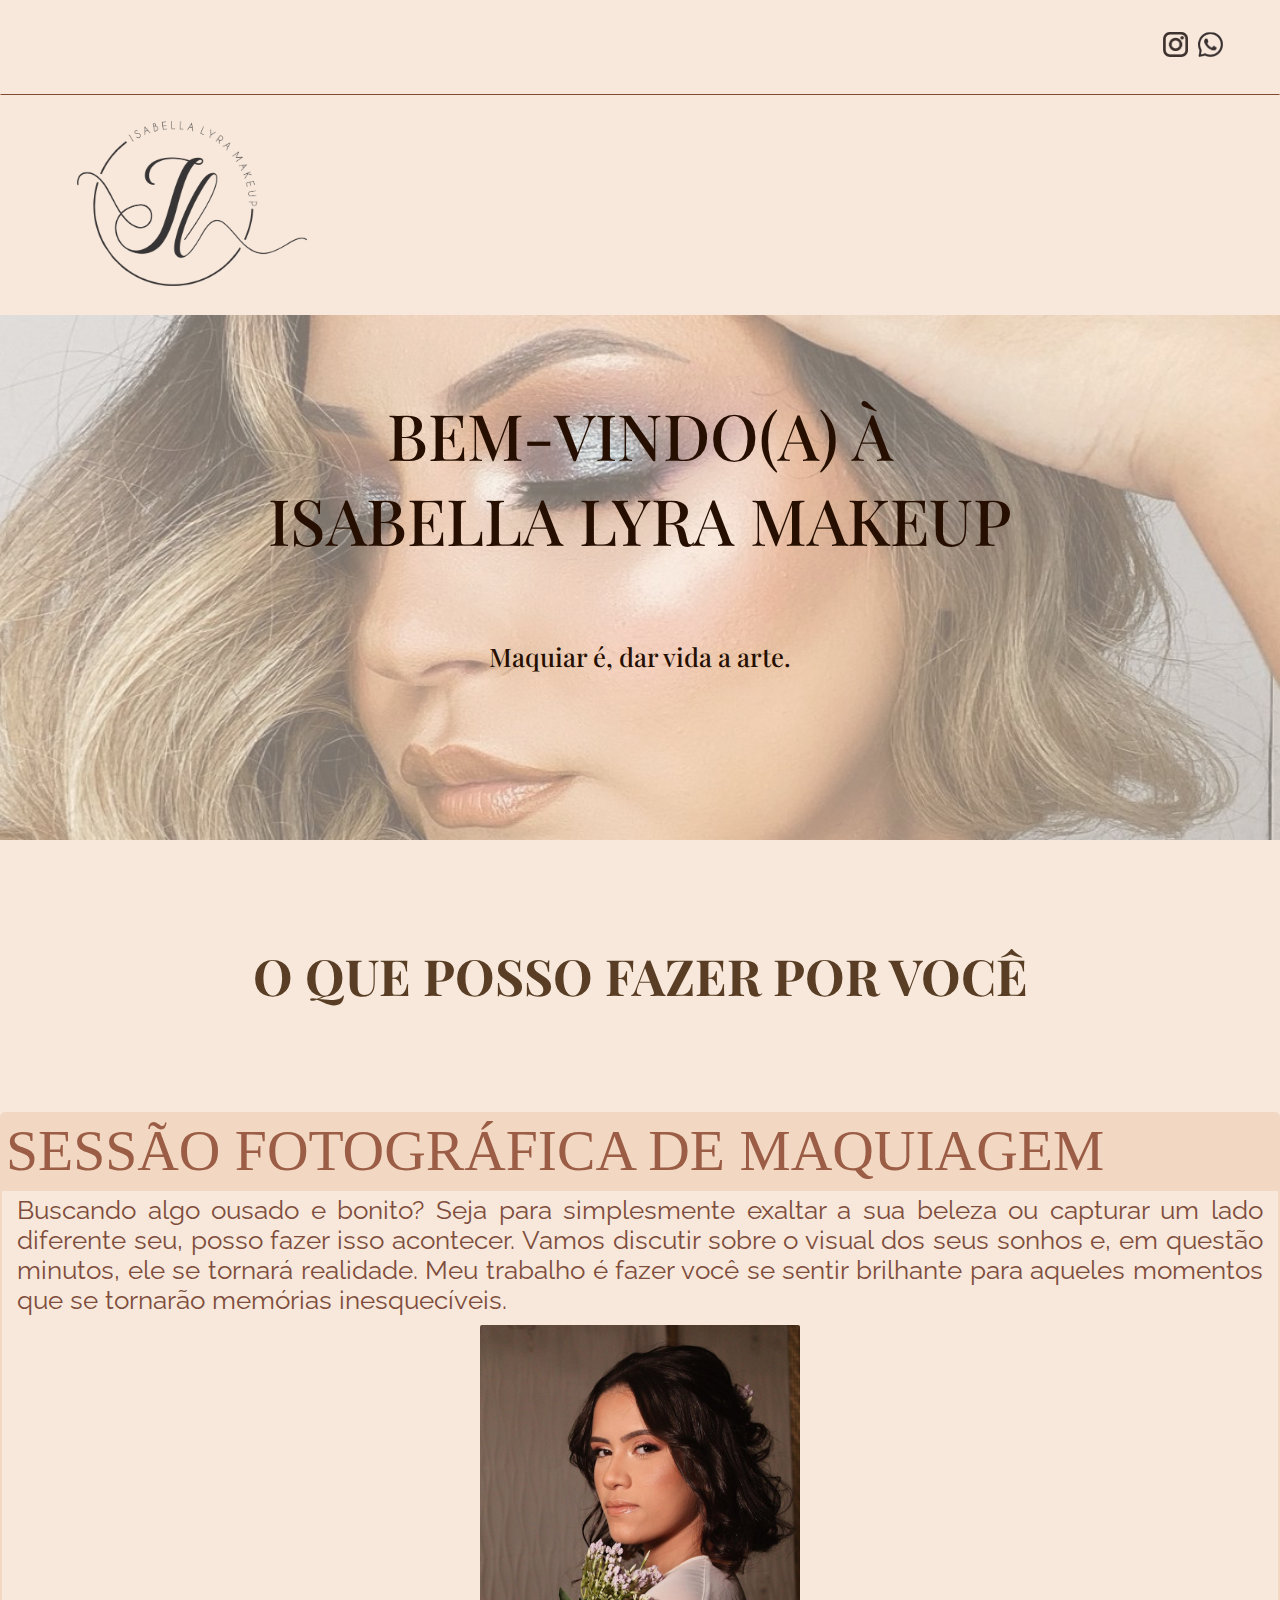
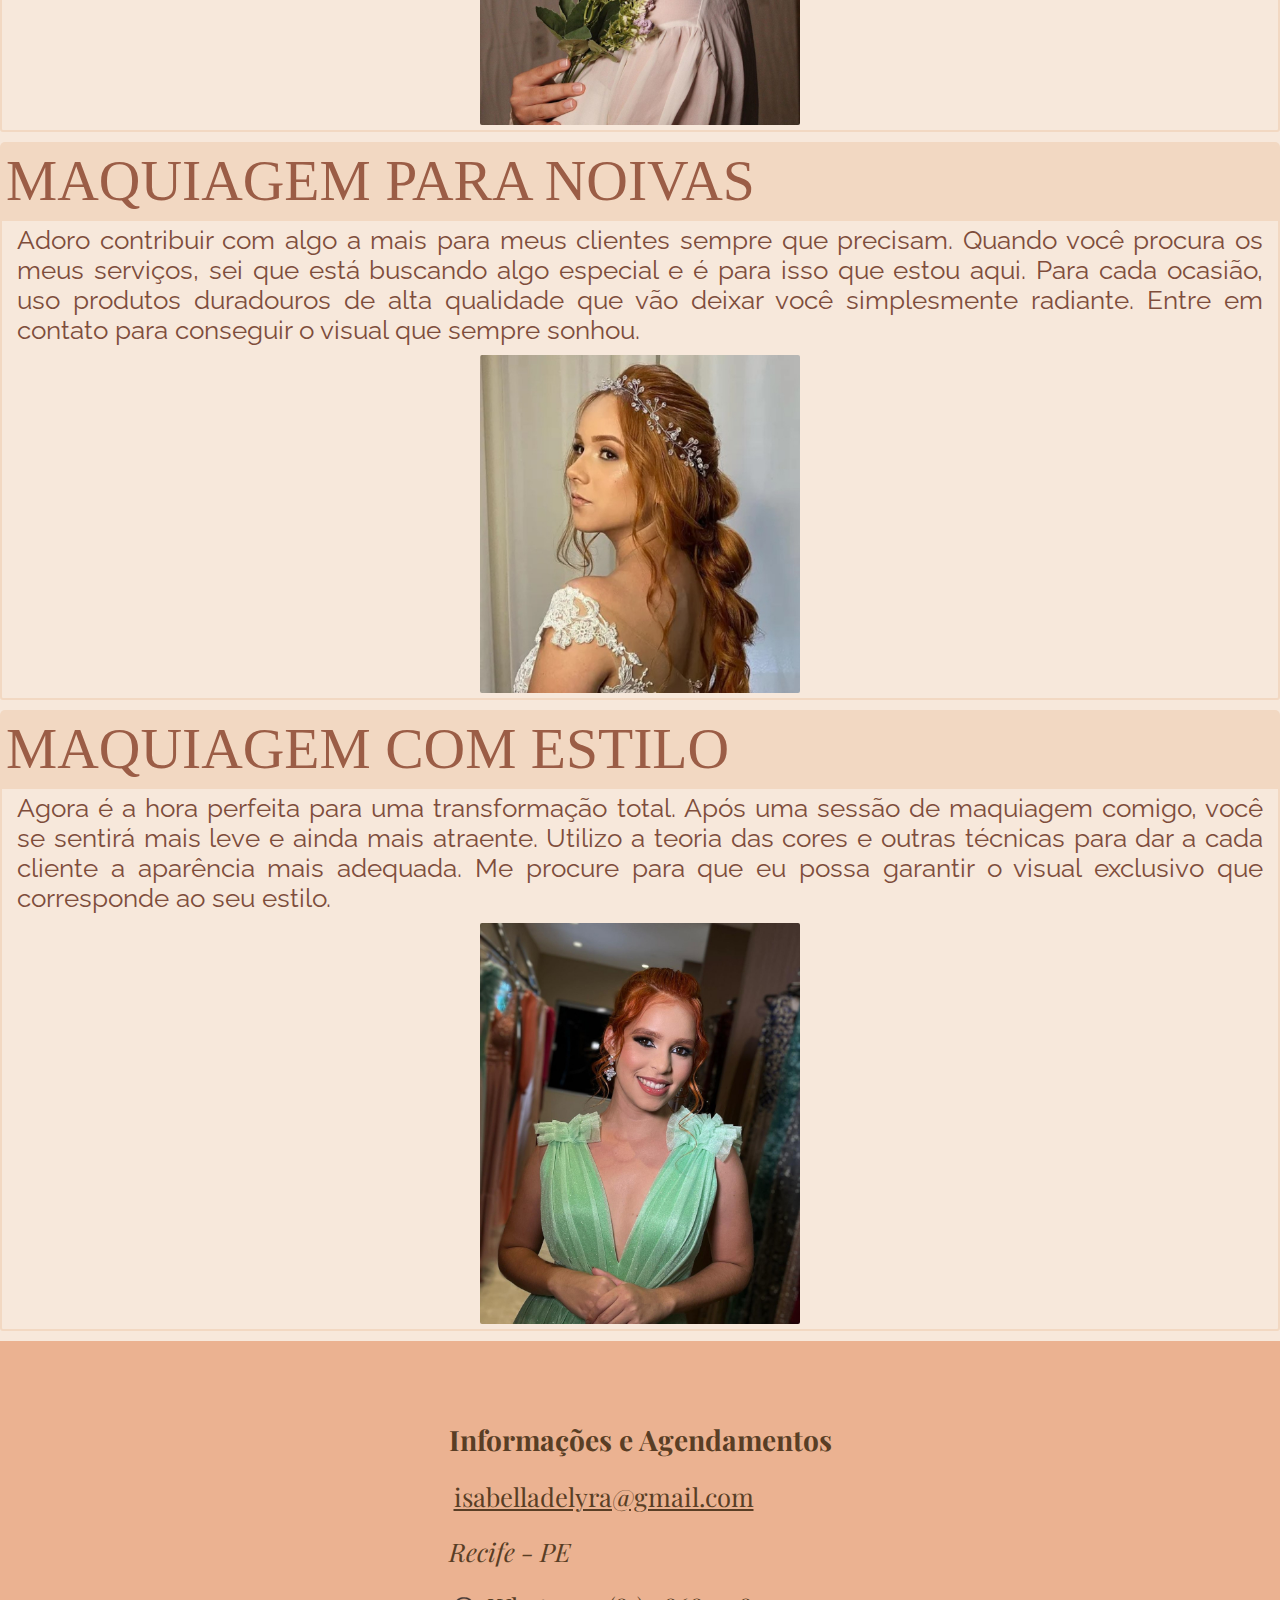
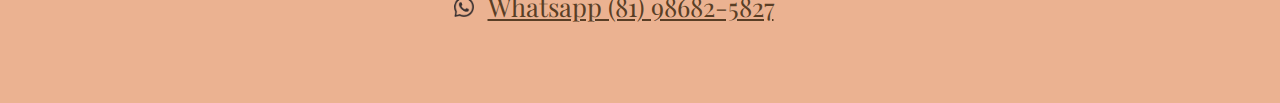
==== commit b01e0bd3: "Ajustando as cores e as fontes" ====
--- a/index.html
+++ b/index.html
@@ -6,86 +6,76 @@
     <meta name="viewport" content="width=., initial-scale=1.0">
     <title>Isabella Lyra Makeup</title>
     <link rel="stylesheet" href="/assets/style.css">
+    <link rel="preconnect" href="https://fonts.googleapis.com">
+    <link rel="preconnect" href="https://fonts.gstatic.com" crossorigin>
+    <link href="https://fonts.googleapis.com/css2?family=Raleway&display=swap" rel="stylesheet">    
+    <link href="https://fonts.googleapis.com/css2?family=Playfair+Display&display=swap" rel="stylesheet">
+
 </head>
 <body>
     <header>
         <div class="navegacao">
-            <a href="https://www.instagram.com/isabellalyramakeup/"><img src="/images/logo-instagram.png" width="20" height="20" alt="logo do instagram"></a>
-            <a href="https://api.whatsapp.com/send/?phone=5581986825827&text&type=phone_number&app_absent=0"> <img src="/images/logo-whatsapp.png" width="20" height="20" alt="logo do whatsapp"></a>
+            <a href="https://www.instagram.com/isabellalyramakeup/"><img src="/images/logo-instagram.png" width="25" height="25" alt="logo do instagram"></a>
+            <a href="https://api.whatsapp.com/send/?phone=5581986825827&text&type=phone_number&app_absent=0"> <img src="/images/logo-whatsapp.png" width="25" height="25" alt="logo do whatsapp"></a>
         </div>
     </header>
     <main>
         <div>
-            <hr>
             <img src="/images/LOGO8.png"  id="logo" alt="Isabella Lyra">
         </div>
         
         <div class="bemvindo">
-            <img style="opacity: 60%;" src="/images/imagem1.jpg" alt="maquiagem">
+            <img style="opacity: 50%;" src="/images/imagem1.jpg" alt="maquiagem">
                 <div class="textobemvindo">
-                    <h1 style="font-size: max(16px, 5vw);" class="textobemvindo">BEM-VINDO(A) À <br> ISABELLA LYRA MAKEUP</h1>
-                    <P style="font-size: max(8px, 2vw);" class="textobemvindo">Maquiar é, dar vida a arte.</P>
+                    <h1 style="font-size: max(19px, 5vw); margin: 6%;" class="textobemvindo">BEM-VINDO(A) À <br> ISABELLA LYRA MAKEUP</h1>
+                    <P  style="font-size: max(8px, 2vw); margin: 6%;" class="textobemvindo">Maquiar é, dar vida a arte.</P>
                 </div>
         </div>
+
         <div class="servicos">
             <div class="titulo">
-                <h2 style="font-size: max(8px, 2vw); margin: 0;">O QUE POSSO FAZER POR VOCÊ</h2>
+                <h2>O QUE POSSO FAZER POR VOCÊ</h2>
             </div>
 
-            <div class="servico1">
-                <div class="servico1-texto">
+            <div class="servico">
                     <h3>
                         SESSÃO FOTOGRÁFICA DE MAQUIAGEM
                     </h3>
-                    <br>
+
                     <p>
                         Buscando algo ousado e bonito? Seja para simplesmente exaltar a sua beleza ou capturar um lado diferente seu, posso fazer isso acontecer. 
                         Vamos discutir sobre o visual dos seus sonhos e, em questão minutos, ele se tornará realidade. 
                         Meu trabalho é fazer você se sentir brilhante para aqueles momentos que se tornarão memórias inesquecíveis.
+                        <img src="/images/imagem-servico1.jpg" alt="Maquiagem para sessão fotográfica";>
                     </p>
-                </div>
-                <div class="servico1-img">
-                    <img src="/images/imagem-servico1.jpg" alt="Maquiagem para sessão fotográfica";>
-                </div>
             </div>
-<hr>
-            <section class="servico2">
-                <div class="servico2-texto">
+
+            <div class="servico">
                     <h3>
                         MAQUIAGEM PARA NOIVAS
                     </h3>
-                    <br>
                     <p>Adoro contribuir com algo a mais para meus clientes sempre que precisam. 
                         Quando você procura os meus serviços, sei que está buscando algo especial e é para isso que estou aqui. 
                         Para cada ocasião, uso produtos duradouros de alta qualidade que vão deixar você simplesmente radiante. 
                         Entre em contato para conseguir o visual que sempre sonhou.
+                        <img src="/images/imagem-servico2.jpg" alt="Maquiagem para noivas">
                     </p>
-                </div>
-                <div class="servico2-img">
-                    <img src="/images/imagem-servico2.jpg" alt="Maquiagem para noivas">
-                </div>
-            </section>
-<hr>
-            <section class="servico3">
-                <div class="servico3-texto">
+            </div>
+
+            <div class="servico">
                     <h3>
                         MAQUIAGEM COM ESTILO
                     </h3>
-                    <br>
                     <p>Agora é a hora perfeita para uma transformação total. 
                         Após uma sessão de maquiagem comigo, você se sentirá mais leve e ainda mais atraente. 
                         Utilizo a teoria das cores e outras técnicas para dar a cada cliente a aparência mais adequada. 
                         Me procure para que eu possa garantir o visual exclusivo que corresponde ao seu estilo.
+                        <img src="/images/imagem-servico3.jpg" alt="Maquiagem com estilo">
                     </p>
-                </div>
-
-                <div class="servico3-img">
-                    <img src="/images/imagem-servico3.jpg" alt="Maquiagem com estilo">
-                </div>
-            </section>    
-
+            </div>   
         </div>
     </main>
+    
     <footer>
         <div class="informacoes">
             <h2>Informações e Agendamentos</h2>
--- a/assets/style.css
+++ b/assets/style.css
@@ -7,13 +7,19 @@
 body {
     display: flex;
     flex-direction: column;
+    background-color: #f7e8db;
+    
 }
 
 .navegacao {
-    margin-left: auto;
-    margin-top: 15px;
-    margin-right: 15px;
-    margin-bottom: 10px;
+    display: flex;
+    justify-content: end;
+    padding: 2% 4% 2% 0%;
+    border: solid;
+    border-color: #f7e8db;
+    border-width: 1px;
+    border-bottom-color: #7e4c2e ;
+
 }
 
 a {
@@ -44,138 +50,68 @@
 .textobemvindo {
     position: relative;
     text-align: center;
-    font-family:serif;
-    font-weight: 10;
+    color: #260F01;
+    font-family: 'Playfair Display', serif;
+    font-weight: 500;
     z-index: 2;
-    margin: 5%;
 }
 
-.servicos{
-    background-color: rgb(255, 255, 255);
+#paragrafo-bemvindo {
+    margin: 2%;
 }
 
 .servicos > .titulo {
-    margin: 8% 4% 4% 4%;
+    font-family: 'Playfair Display', serif;
+    font-weight: 10;
+    color: #593E25;
+    margin: 8% 4% 8% 4%;
     text-align: center;
-    font-size: max(16px, 5vw);
+    font-size: max(8px, 2.6vw);
 }
 
-.servico1 {
+.servico h3 {
+    font-weight: lighter;
+    font-size: 4.5vw;
+    color: #9b5d46;
+    background-color: #F2D8C2;
+    border-radius: 5px 5px 0px 0px;
+    width: 100%;
+    height: 100%;
+    padding: 6px;
+}
+.servico p {
     display: flex;
-    flex-direction: row;
-    justify-content: space-around;
-    text-align: center;
+    flex-direction: column;
+    align-items: center;
+    font-family: 'Raleway', sans-serif;
+    text-align: justify;
     width: 100%;
+    font-size: max(10px, 2vw);
+    color: #7e4d3b;
+    margin-bottom: 10px;
+    border-width: 2px;
+    border-radius: 0px 0px 3px 3px;
+    border-style: solid;
+    border-color: #F2D8C2;
+    padding: 4px 15px 0px 15px;
 }
 
-.servico1-texto {
-    font-size: max(6px, 1vw);
-    font-family: serif;
-    font-weight: 200;
-    width: 50%;
-    padding: 15% 9% 15% 8%;
+.servico img {
+    margin: 10px 0px 5px 0px;
+    width: max(160px, 25vw);
+    border-radius: 2px;
 }
 
-.servico1-texto h3 {
-    background-color: rgba(255, 237, 202, 0.932);
-    border-radius: 50px 0 50px 0;
-    width: 100%;
-    font-size: max(6px, 2vw);
-}
-.servico1-texto p {
-    text-align: justify;
-    width: 100%;
-    font-size: max(6px, 2vw);
-    border-radius: 10px;
-    padding: 10px;
-}
-
-.servico1-img {
-    width: 50%;
-    padding: max(35px, 10vw);
-}
-
-.servico1-img img {
-    width: 100%;
-}
-
-.servico2 {
-    display: flex;
-    flex-direction: row-reverse;
-    text-align: center;
-    width: 100%;
-}
-
-.servico2-texto {
-    font-size: max(6px, 1vw);
-    width: 50%;
-    padding: 15% 9% 15% 8%;
-}
-
-.servico2-texto h3 {
-    background-color: rgba(255, 237, 202, 0.932);
-    border-radius: 50px 0 50px 0;
-    width: 100%;
-    font-size: max(6px, 2vw);
-}
-.servico2-texto p {
-    text-align: justify;
-    width: 100%;
-    font-size: max(6px, 2vw);
-}
-
-.servico2-img {
-    width: 50%;
-    padding: max(35px, 10vw);
-}
-
-.servico2-img img {
-    width: 100%;
-}
-
-.servico3 {
-    display: flex;
-    flex-direction: row;
-    text-align: center;
-    width: 100%;
-}
-
-.servico3-texto {
-    font-size: max(6px, 1vw);
-    width: 50%;
-    padding: 15% 9% 15% 8%;
-}
-
-.servico3-texto h3 {
-    background-color: rgba(255, 237, 202, 0.932);
-    border-radius: 50px 0 50px 0;
-    width: 100%;
-    font-size: max(6px, 2vw);
-}
-.servico3-texto p {
-    text-align: justify;
-    width: 100%;
-    font-size: max(6px, 2vw);
-}
-
-.servico3-img {
-    width: 50%;
-    padding: max(35px, 10vw);
-}
-
-.servico3-img img {
-    width: 100%;
-}
 
 footer {
     display: flex;
     flex-direction: row;
-    background-color: rgb(170, 166, 166);
-    color: rgb(0, 0, 0);
+    background-color:  #ebb291;
+    color: #593E25;
     justify-content:space-around ;
-    font-family: serif ; 
+    font-family: 'Playfair Display', serif;
     font-weight: 200;
-    padding: 100px ;
+    padding: 80px 30px 80px 30px ;
 }
 
 .informacoes > h2 {
@@ -184,6 +120,6 @@
 }
 
 .informacoes > address, a, label{
-    font-size: max(15px, 1.2vw);
-    color: rgb(0, 0, 0);
-}
+    font-size: max(15px, 2vw);
+    color: #593E25;
+}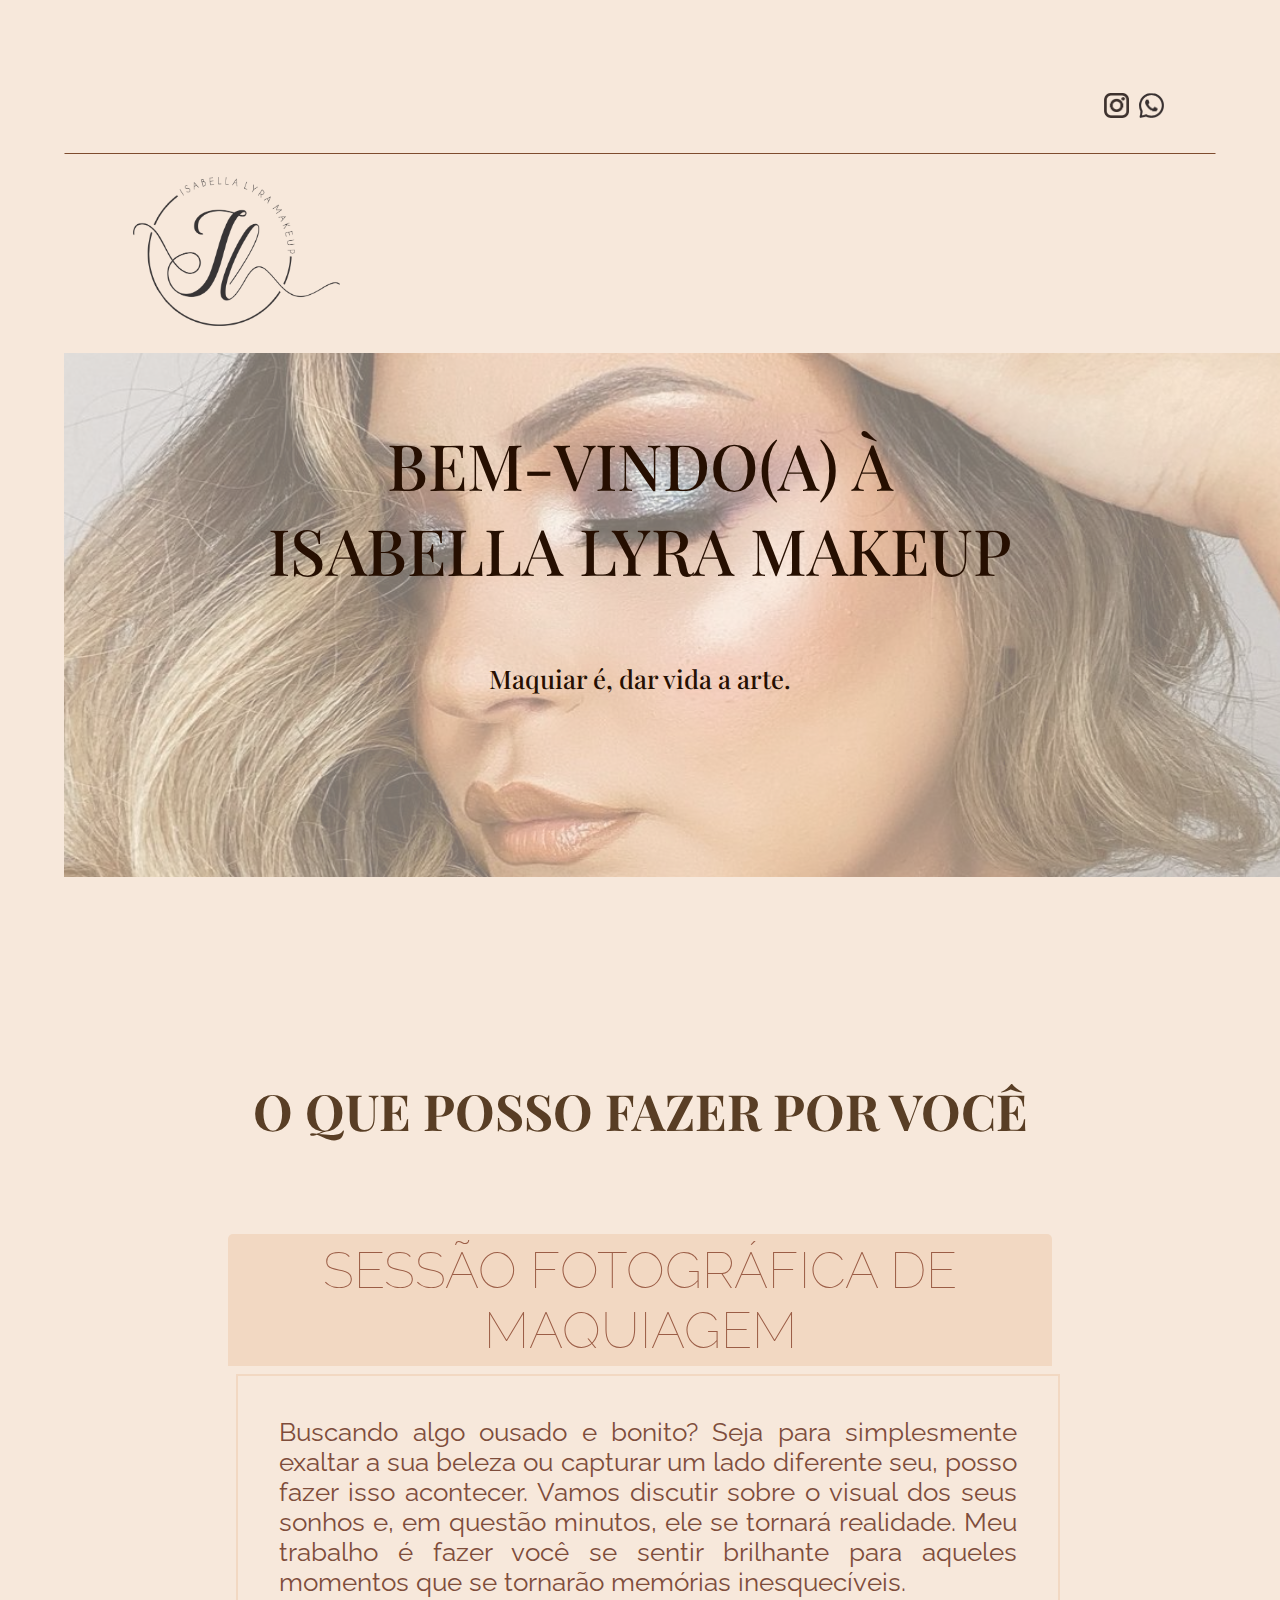
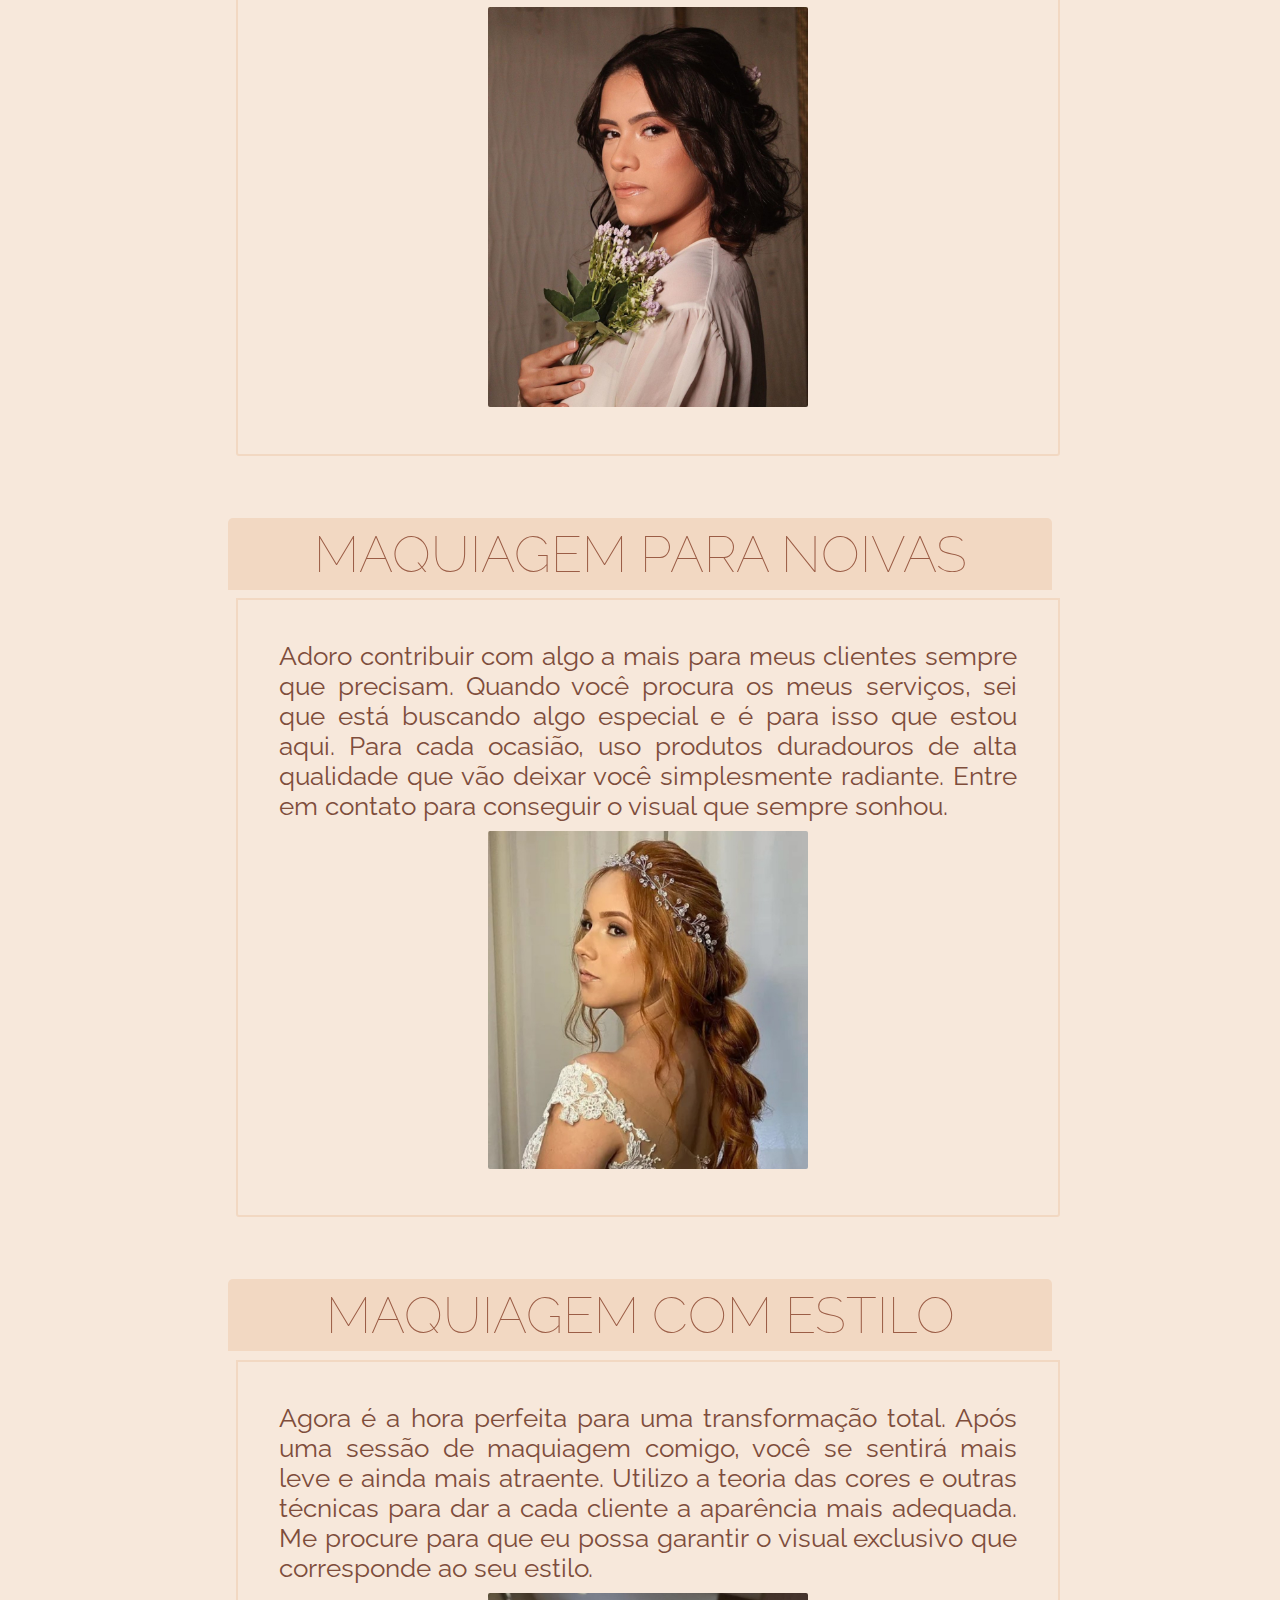
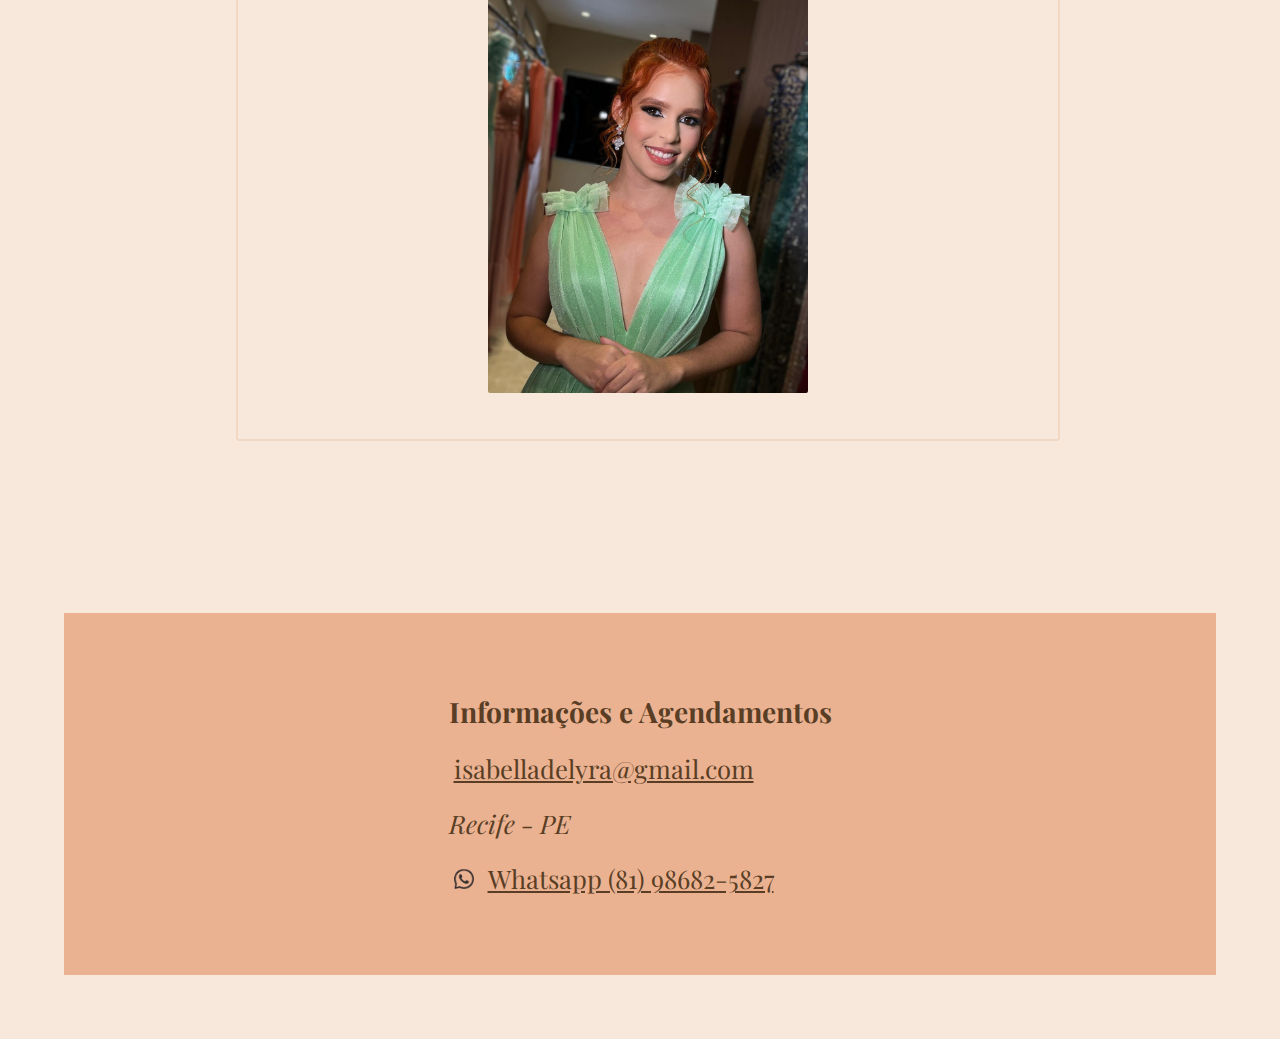
==== commit 12b7f627: "Alteração no número whatsapp" ====
--- a/index.html
+++ b/index.html
@@ -85,7 +85,7 @@
             <br>
             <address>Recife - PE</address>
             <br>
-            <a href="https://api.whatsapp.com/send/?phone=5581986825827&text&type=phone_number&app_absent=0"> <img src="/images/logo-whatsapp.png" width="20" height="20" alt="logo do whatsapp"></a>
+            <a href="https://api.whatsapp.com/send/?phone=5581986566939&text&type=phone_number&app_absent=0"> <img src="/images/logo-whatsapp.png" width="20" height="20" alt="logo do whatsapp"></a>
             <a href="tel:+5581986825827">Whatsapp (81) 98682-5827</a>
             
         </div>
--- a/assets/style.css
+++ b/assets/style.css
@@ -8,6 +8,7 @@
     display: flex;
     flex-direction: column;
     background-color: #f7e8db;
+    padding: 5%;
     
 }
 
@@ -59,7 +60,9 @@
 #paragrafo-bemvindo {
     margin: 2%;
 }
-
+.servicos {
+    padding: 10vw;
+}
 .servicos > .titulo {
     font-family: 'Playfair Display', serif;
     font-weight: 10;
@@ -68,16 +71,21 @@
     text-align: center;
     font-size: max(8px, 2.6vw);
 }
-
+.servico {
+    margin: 2%;
+    padding: 2%;
+}
 .servico h3 {
     font-weight: lighter;
-    font-size: 4.5vw;
+    font-family: 'Raleway', sans-serif;
+    font-size: 4vw;
     color: #9b5d46;
     background-color: #F2D8C2;
     border-radius: 5px 5px 0px 0px;
     width: 100%;
     height: 100%;
     padding: 6px;
+    text-align: center;
 }
 .servico p {
     display: flex;
@@ -93,7 +101,8 @@
     border-radius: 0px 0px 3px 3px;
     border-style: solid;
     border-color: #F2D8C2;
-    padding: 4px 15px 0px 15px;
+    padding: 5%;
+    margin: 1%;
 }
 
 .servico img {
